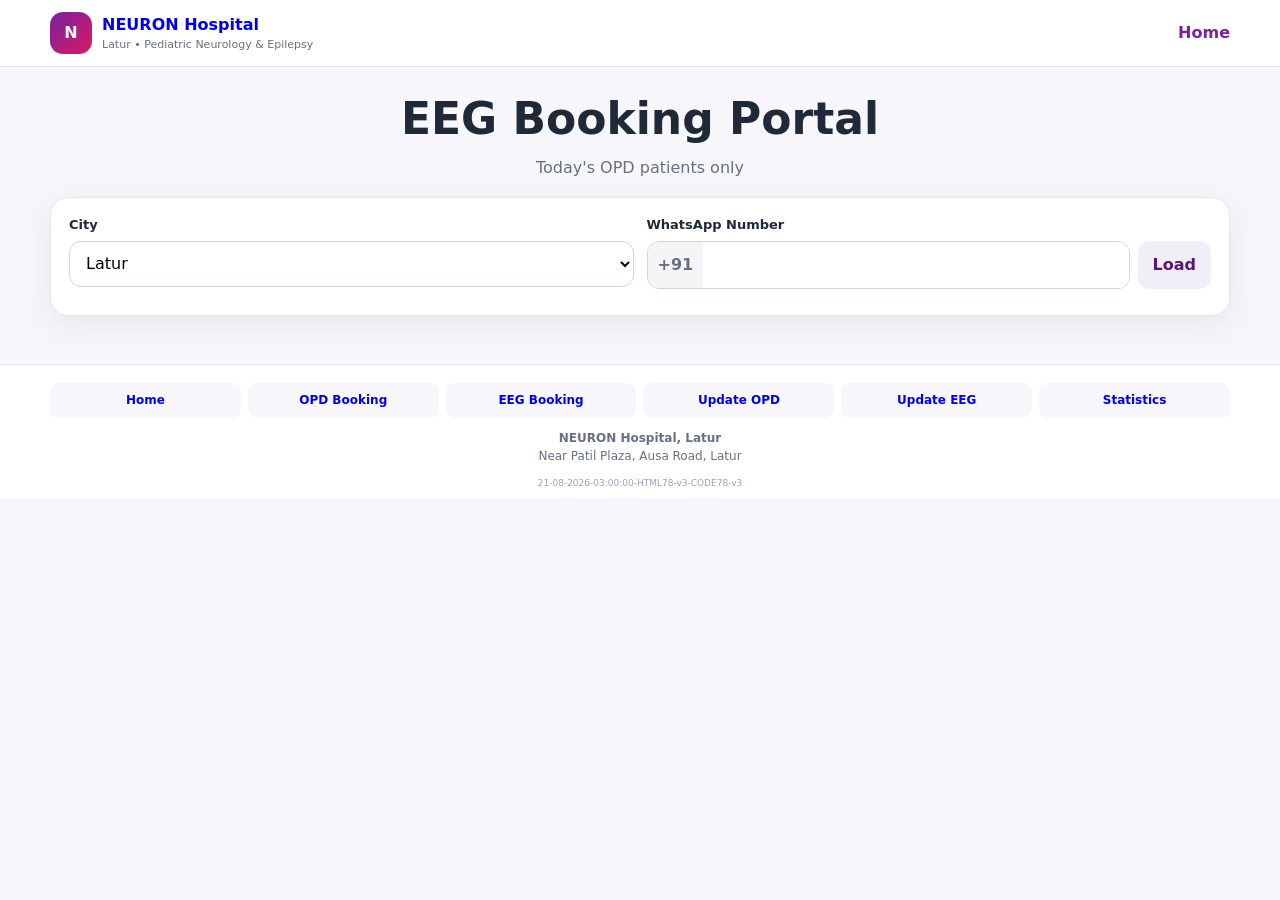
==== eeg_booking.html @ 96fe1f3e "Add files via upload" ====
<!doctype html><html lang="en"><head><meta charset="utf-8"><meta name="viewport" content="width=device-width,initial-scale=1"><meta name="theme-color" content="#7b1fa2"><link rel="stylesheet" href="css/base.css"><title>EEG Booking | NEURON Hospital</title></head><body data-title="EEG Booking"><div id="header"></div><main><div class="container">
<section class="page-title"><h1>EEG Booking Portal</h1><p>Today's OPD patients only</p></section><section class="card"><div class="grid"><div><label>City</label><select id="city"></select></div><div><label>WhatsApp Number</label><div class="input-row"><div class="prefix-wrap"><span class="prefix">+91</span><input id="wa" maxlength="10"></div><button id="load" class="btn btn-secondary">Load</button></div><div id="loadMessage" class="status" hidden>Retrieving Patient information from the system...</div></div></div><div id="status" class="status"></div><div id="patients" class="patient-list"></div><div id="payment" hidden><div class="grid"><div><label>Payment Mode</label><select id="mode"><option>Cash</option><option>Online</option><option>Split</option></select></div></div><div id="singlePayment"><div><label id="singlePaymentLabel">Cash</label><input id="amount" type="number" min="0" max="3000"></div></div><div id="split" hidden><div class="payment-grid"><div><label>Cash</label><input id="cash" type="number" min="0" max="3000"></div><div><label>Online</label><input id="online" type="number" min="0" max="3000"></div></div><div class="payment-total"><span>Total Sum of charges: </span><span id="total">₹0</span></div></div><button id="book" class="cta" style="width:100%;margin-top:14px">Book EEG Appointment</button><div id="bookMessage" class="status" hidden>Wait we are Confirming your EEG Booking...</div></div></section><section id="confirmation" hidden></section>
</div></main><div id="footer"></div><script src="js/config.js"></script><script src="js/api.js"></script><script src="js/utils.js"></script><script src="js/idb.js"></script><script src="js/common.js"></script><script src="js/eeg.js"></script><script src="js/recovery.js"></script></body></html>
---- css/base.css ----
:root{--p:#7b1fa2;--pd:#5b1478;--g:#168a4a;--r:#b42318;--ink:#1f2937;--muted:#667085;--line:#e5e7eb;--bg:#f7f7fb;--card:#fff;--shadow:0 10px 30px rgba(31,41,55,.08)}
*{box-sizing:border-box}body{margin:0;background:var(--bg);color:var(--ink);font-family:system-ui,-apple-system,"Segoe UI",sans-serif;line-height:1.45}button,input,select,textarea{font:inherit}button{cursor:pointer}.container{width:min(1180px,calc(100% - 24px));margin:auto}.site-header{position:sticky;top:0;z-index:10;background:#fff;border-bottom:1px solid var(--line)}.header-inner{display:flex;justify-content:space-between;align-items:center;padding:12px 0}.brand{display:flex;gap:10px;align-items:center;text-decoration:none}.brand-mark{width:42px;height:42px;border-radius:13px;background:linear-gradient(135deg,var(--p),#d81b60);color:#fff;display:grid;place-items:center;font-weight:900}.brand-title{font-weight:900}.brand-sub{font-size:11px;color:var(--muted)}.header-home{font-weight:800;color:var(--p);text-decoration:none}main{padding:20px 0 32px}.page-title{text-align:center;margin-bottom:18px}.page-title h1{font-size:clamp(27px,7vw,44px);margin:0}.page-title p{color:var(--muted);margin:5px 0 0}.card{background:var(--card);border:1px solid var(--line);border-radius:18px;box-shadow:var(--shadow);padding:18px;margin-bottom:16px}.card h2{margin:0 0 6px}.grid{display:grid;gap:13px}.field.full{grid-column:1/-1}label{display:block;font-size:13px;font-weight:800;margin-bottom:6px}input,select,textarea{width:100%;min-height:46px;border:1px solid #d0d5dd;border-radius:12px;padding:11px 12px;background:#fff}textarea{min-height:90px}.choice-row{display:grid;grid-template-columns:1fr 1fr;gap:10px}.choice,.btn{border:0;border-radius:12px;padding:12px 15px;min-height:46px;font-weight:850}.choice{background:#fff;border:1px solid #d0d5dd}.choice.active{background:#f3e9f8;border-color:var(--p);color:var(--pd)}.btn-primary,.cta{background:linear-gradient(135deg,var(--p),#d81b60);color:#fff}.btn-secondary{background:#f2eef7;color:var(--pd)}.btn-success{background:#eaf8f0;color:var(--g)}.btn:disabled{opacity:.55}.input-row{display:grid;grid-template-columns:1fr auto;gap:8px}.prefix-wrap{display:flex;border:1px solid #d0d5dd;border-radius:12px;overflow:hidden;background:#fff}.prefix{display:grid;place-items:center;padding:0 10px;background:#f5f5f6;color:var(--muted);font-weight:800}.prefix-wrap input{border:0;border-radius:0}.status{font-size:13px;color:var(--muted);margin-top:8px}.patient-list{display:grid;gap:9px;margin-top:8px}.patient-option{width:100%;text-align:left;background:#fff;border:1px solid var(--line);border-radius:13px;padding:12px}.patient-option.selected{border:2px solid var(--g);background:#f0fbf4}.patient-option strong{display:block}.patient-option small{color:var(--muted)}.payment-grid{display:grid;grid-template-columns:1fr 1fr;gap:10px}.payment-total{margin-top:9px;background:#f7f7fb;border-radius:10px;padding:10px;font-weight:900}.calendar{margin-top:8px;border:1px solid var(--line);border-radius:13px;padding:10px;background:#fff}.calendar-grid{display:grid;grid-template-columns:repeat(7,1fr);gap:5px}.calendar-grid button{min-height:38px;padding:0;border:0;border-radius:9px;background:#f3f4f6;color:#777}.calendar-grid button.available{background:#f0e7f7;color:var(--pd);font-weight:900}.calendar-weekday{text-align:center;font-size:11px;font-weight:900;color:var(--muted);padding:3px}.legend{display:flex;justify-content:center;gap:12px;flex-wrap:wrap;font-size:12px;color:var(--muted);margin-top:8px}.success{background:#f0fbf4;border:1px solid #b7e4c7;border-radius:16px;padding:18px}.success-icon{width:48px;height:48px;border-radius:50%;background:#1b9a55;color:#fff;display:grid;place-items:center;font-size:27px;font-weight:900}.confirm-row{display:flex;justify-content:space-between;gap:12px;border-bottom:1px dashed #cfe4d5;padding:8px 0}.confirm-row span:first-child{color:var(--muted)}.portal-grid{display:grid;gap:12px}.portal-btn{display:block;text-decoration:none;background:#fff;border:1px solid var(--line);box-shadow:var(--shadow);border-radius:18px;padding:18px;color:var(--ink)}.portal-btn strong{display:block;font-size:17px}.portal-btn span{display:block;color:var(--muted);font-size:12px;margin-top:4px}.home{text-align:center}.doctor-photo{width:156px;height:208px;object-fit:cover;border-radius:28px;box-shadow:var(--shadow)}.secure-wrap{max-width:470px;margin:25px auto}.footer{border-top:1px solid var(--line);background:#fff;padding:18px 0 8px}.footer-nav{display:grid;grid-template-columns:repeat(2,1fr);gap:7px}.footer-nav a{background:#f7f7fb;padding:9px;border-radius:9px;text-align:center;text-decoration:none;font-size:12px;font-weight:800}.footer-contact{text-align:center;color:var(--muted);font-size:12px;margin:12px 0}.version{text-align:center;color:#98a2b3;font-size:9px}.summary-grid{display:grid;grid-template-columns:repeat(2,1fr);gap:9px}.stat{border:1px solid var(--line);border-radius:13px;padding:12px}.stat small{color:var(--muted);display:block}.stat strong{font-size:19px} .table-wrap{overflow:auto}table{border-collapse:collapse;width:100%;min-width:680px;background:#fff}th,td{border:1px solid var(--line);padding:8px;font-size:12px;white-space:nowrap}th{background:#f7f7fb}.hidden{display:none!important}
@media(min-width:700px){.grid{grid-template-columns:1fr 1fr}.container{width:min(1180px,calc(100% - 40px))}.portal-grid{grid-template-columns:repeat(2,1fr)}.footer-nav{grid-template-columns:repeat(6,1fr)}.home{display:grid;grid-template-columns:180px 1fr;gap:25px;text-align:left;align-items:center}.summary-grid{grid-template-columns:repeat(4,1fr)}}
@media(min-width:1050px){.portal-grid{grid-template-columns:repeat(3,1fr)}}

.calendar-head{display:grid;grid-template-columns:42px 1fr 42px;align-items:center;gap:8px;text-align:center;margin-bottom:8px}.calendar-nav{min-height:36px;border:1px solid var(--line);border-radius:9px;background:#f7f7fb;font-size:22px;font-weight:900;color:var(--pd)}.calendar-grid button.unavailable{background:#eee;color:#999;cursor:not-allowed}.calendar-grid button.selected{background:#d9f4e3;color:#168a4a;font-weight:900;box-shadow:inset 0 0 0 2px #168a4a}.today-mark{display:block;font-size:8px;line-height:8px;color:inherit}.wa-icon-btn{width:48px;min-height:46px;border:0;border-radius:12px;background:#168a4a;color:#fff;font-size:22px;font-weight:900;display:grid;place-items:center}.wa-icon-btn:hover{filter:brightness(.96)}

.report-head{display:flex;align-items:center;gap:8px;flex-wrap:wrap;margin-bottom:12px}.total-row th,.total-row td{font-weight:900;background:#f3f0f7}.download-row{margin-top:14px;display:flex;justify-content:flex-end}.download-row .btn{width:auto}
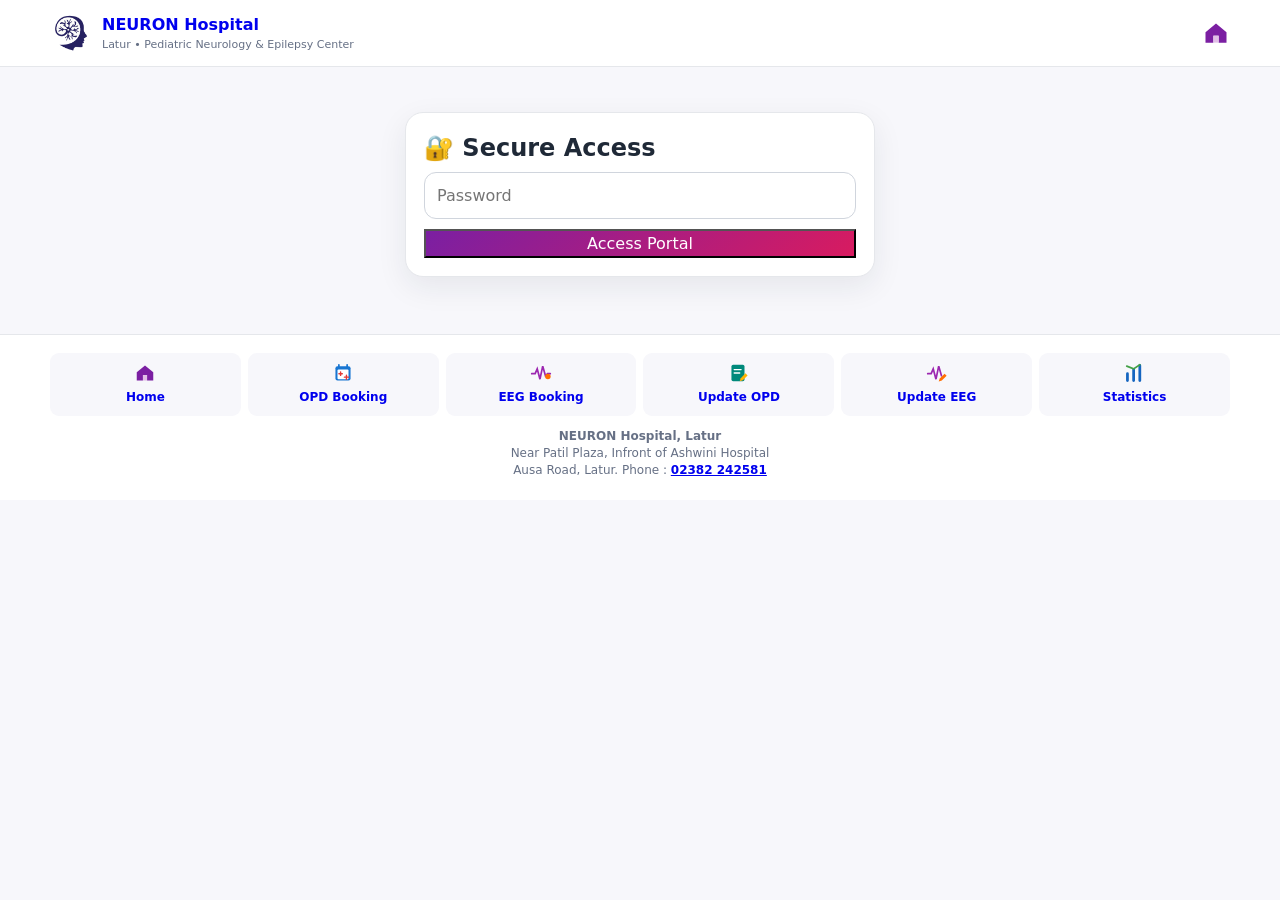
==== commit e03e0a43: "Add files via upload" ====
--- a/eeg_booking.html
+++ b/eeg_booking.html
@@ -1,3 +1,5 @@
 <!doctype html><html lang="en"><head><meta charset="utf-8"><meta name="viewport" content="width=device-width,initial-scale=1"><meta name="theme-color" content="#7b1fa2"><link rel="stylesheet" href="css/base.css"><title>EEG Booking | NEURON Hospital</title></head><body data-title="EEG Booking"><div id="header"></div><main><div class="container">
-<section class="page-title"><h1>EEG Booking Portal</h1><p>Today's OPD patients only</p></section><section class="card"><div class="grid"><div><label>City</label><select id="city"></select></div><div><label>WhatsApp Number</label><div class="input-row"><div class="prefix-wrap"><span class="prefix">+91</span><input id="wa" maxlength="10"></div><button id="load" class="btn btn-secondary">Load</button></div><div id="loadMessage" class="status" hidden>Retrieving Patient information from the system...</div></div></div><div id="status" class="status"></div><div id="patients" class="patient-list"></div><div id="payment" hidden><div class="grid"><div><label>Payment Mode</label><select id="mode"><option>Cash</option><option>Online</option><option>Split</option></select></div></div><div id="singlePayment"><div><label id="singlePaymentLabel">Cash</label><input id="amount" type="number" min="0" max="3000"></div></div><div id="split" hidden><div class="payment-grid"><div><label>Cash</label><input id="cash" type="number" min="0" max="3000"></div><div><label>Online</label><input id="online" type="number" min="0" max="3000"></div></div><div class="payment-total"><span>Total Sum of charges: </span><span id="total">₹0</span></div></div><button id="book" class="cta" style="width:100%;margin-top:14px">Book EEG Appointment</button><div id="bookMessage" class="status" hidden>Wait we are Confirming your EEG Booking...</div></div></section><section id="confirmation" hidden></section>
-</div></main><div id="footer"></div><script src="js/config.js"></script><script src="js/api.js"></script><script src="js/utils.js"></script><script src="js/idb.js"></script><script src="js/common.js"></script><script src="js/eeg.js"></script><script src="js/recovery.js"></script></body></html>+<section id="gate" class="card secure-wrap"><h2>🔐 Secure Access</h2><input id="password" type="password" inputmode="numeric" maxlength="6" placeholder="Password"><button id="enter" class="cta" style="width:100%;margin-top:10px">Access Portal</button></section>
+<section id="portal" hidden>
+<section class="page-title"><h1>EEG Booking Portal</h1><p>Today's OPD patients only</p></section><section class="card"><div class="grid"><div><label>City</label><select id="city"></select></div><div><label>WhatsApp Number</label><div class="input-row"><div class="prefix-wrap"><span class="prefix">+91</span><input id="wa" maxlength="10" inputmode="numeric"></div><button id="load" class="btn btn-secondary">Load</button></div><div id="loadMessage" class="status" hidden>Retrieving Patient information from the system...</div></div></div><div id="status" class="status"></div><div id="patients" class="patient-list"></div><div id="payment" hidden><div class="payment-section-title"><h2>Patient Name: <span id="paymentPatientName"></span></h2></div><div class="grid"><div><label>Payment Mode</label><select id="mode"><option>Cash</option><option>Online</option><option>Split</option></select></div></div><div id="singlePayment"><div><label id="singlePaymentLabel">Cash</label><input id="amount" type="number" min="0" max="3000"></div></div><div id="split" hidden><div class="payment-grid"><div><label>Cash</label><input id="cash" type="number" min="0" max="3000"></div><div><label>Online</label><input id="online" type="number" min="0" max="3000"></div></div><div class="payment-total"><span>Total Sum of charges: </span><span id="total">₹0</span></div></div><button id="book" class="cta" style="width:100%;margin-top:14px">Book EEG Appointment</button><div id="bookMessage" class="status" hidden>Wait we are Confirming your EEG Booking...</div></div></section><section id="confirmation" hidden></section>
+</div></section></div></main><div id="footer"></div><script src="js/config.js"></script><script src="js/api.js"></script><script src="js/utils.js"></script><script src="js/idb.js"></script><script src="js/common.js"></script><script src="js/secure.js"></script><script src="js/schedule.js"></script><script src="js/eeg.js"></script><script src="js/recovery.js"></script></body></html>
--- a/css/base.css
+++ b/css/base.css
@@ -1,9 +1,150 @@
-
-:root{--p:#7b1fa2;--pd:#5b1478;--g:#168a4a;--r:#b42318;--ink:#1f2937;--muted:#667085;--line:#e5e7eb;--bg:#f7f7fb;--card:#fff;--shadow:0 10px 30px rgba(31,41,55,.08)}
-*{box-sizing:border-box}body{margin:0;background:var(--bg);color:var(--ink);font-family:system-ui,-apple-system,"Segoe UI",sans-serif;line-height:1.45}button,input,select,textarea{font:inherit}button{cursor:pointer}.container{width:min(1180px,calc(100% - 24px));margin:auto}.site-header{position:sticky;top:0;z-index:10;background:#fff;border-bottom:1px solid var(--line)}.header-inner{display:flex;justify-content:space-between;align-items:center;padding:12px 0}.brand{display:flex;gap:10px;align-items:center;text-decoration:none}.brand-mark{width:42px;height:42px;border-radius:13px;background:linear-gradient(135deg,var(--p),#d81b60);color:#fff;display:grid;place-items:center;font-weight:900}.brand-title{font-weight:900}.brand-sub{font-size:11px;color:var(--muted)}.header-home{font-weight:800;color:var(--p);text-decoration:none}main{padding:20px 0 32px}.page-title{text-align:center;margin-bottom:18px}.page-title h1{font-size:clamp(27px,7vw,44px);margin:0}.page-title p{color:var(--muted);margin:5px 0 0}.card{background:var(--card);border:1px solid var(--line);border-radius:18px;box-shadow:var(--shadow);padding:18px;margin-bottom:16px}.card h2{margin:0 0 6px}.grid{display:grid;gap:13px}.field.full{grid-column:1/-1}label{display:block;font-size:13px;font-weight:800;margin-bottom:6px}input,select,textarea{width:100%;min-height:46px;border:1px solid #d0d5dd;border-radius:12px;padding:11px 12px;background:#fff}textarea{min-height:90px}.choice-row{display:grid;grid-template-columns:1fr 1fr;gap:10px}.choice,.btn{border:0;border-radius:12px;padding:12px 15px;min-height:46px;font-weight:850}.choice{background:#fff;border:1px solid #d0d5dd}.choice.active{background:#f3e9f8;border-color:var(--p);color:var(--pd)}.btn-primary,.cta{background:linear-gradient(135deg,var(--p),#d81b60);color:#fff}.btn-secondary{background:#f2eef7;color:var(--pd)}.btn-success{background:#eaf8f0;color:var(--g)}.btn:disabled{opacity:.55}.input-row{display:grid;grid-template-columns:1fr auto;gap:8px}.prefix-wrap{display:flex;border:1px solid #d0d5dd;border-radius:12px;overflow:hidden;background:#fff}.prefix{display:grid;place-items:center;padding:0 10px;background:#f5f5f6;color:var(--muted);font-weight:800}.prefix-wrap input{border:0;border-radius:0}.status{font-size:13px;color:var(--muted);margin-top:8px}.patient-list{display:grid;gap:9px;margin-top:8px}.patient-option{width:100%;text-align:left;background:#fff;border:1px solid var(--line);border-radius:13px;padding:12px}.patient-option.selected{border:2px solid var(--g);background:#f0fbf4}.patient-option strong{display:block}.patient-option small{color:var(--muted)}.payment-grid{display:grid;grid-template-columns:1fr 1fr;gap:10px}.payment-total{margin-top:9px;background:#f7f7fb;border-radius:10px;padding:10px;font-weight:900}.calendar{margin-top:8px;border:1px solid var(--line);border-radius:13px;padding:10px;background:#fff}.calendar-grid{display:grid;grid-template-columns:repeat(7,1fr);gap:5px}.calendar-grid button{min-height:38px;padding:0;border:0;border-radius:9px;background:#f3f4f6;color:#777}.calendar-grid button.available{background:#f0e7f7;color:var(--pd);font-weight:900}.calendar-weekday{text-align:center;font-size:11px;font-weight:900;color:var(--muted);padding:3px}.legend{display:flex;justify-content:center;gap:12px;flex-wrap:wrap;font-size:12px;color:var(--muted);margin-top:8px}.success{background:#f0fbf4;border:1px solid #b7e4c7;border-radius:16px;padding:18px}.success-icon{width:48px;height:48px;border-radius:50%;background:#1b9a55;color:#fff;display:grid;place-items:center;font-size:27px;font-weight:900}.confirm-row{display:flex;justify-content:space-between;gap:12px;border-bottom:1px dashed #cfe4d5;padding:8px 0}.confirm-row span:first-child{color:var(--muted)}.portal-grid{display:grid;gap:12px}.portal-btn{display:block;text-decoration:none;background:#fff;border:1px solid var(--line);box-shadow:var(--shadow);border-radius:18px;padding:18px;color:var(--ink)}.portal-btn strong{display:block;font-size:17px}.portal-btn span{display:block;color:var(--muted);font-size:12px;margin-top:4px}.home{text-align:center}.doctor-photo{width:156px;height:208px;object-fit:cover;border-radius:28px;box-shadow:var(--shadow)}.secure-wrap{max-width:470px;margin:25px auto}.footer{border-top:1px solid var(--line);background:#fff;padding:18px 0 8px}.footer-nav{display:grid;grid-template-columns:repeat(2,1fr);gap:7px}.footer-nav a{background:#f7f7fb;padding:9px;border-radius:9px;text-align:center;text-decoration:none;font-size:12px;font-weight:800}.footer-contact{text-align:center;color:var(--muted);font-size:12px;margin:12px 0}.version{text-align:center;color:#98a2b3;font-size:9px}.summary-grid{display:grid;grid-template-columns:repeat(2,1fr);gap:9px}.stat{border:1px solid var(--line);border-radius:13px;padding:12px}.stat small{color:var(--muted);display:block}.stat strong{font-size:19px} .table-wrap{overflow:auto}table{border-collapse:collapse;width:100%;min-width:680px;background:#fff}th,td{border:1px solid var(--line);padding:8px;font-size:12px;white-space:nowrap}th{background:#f7f7fb}.hidden{display:none!important}
-@media(min-width:700px){.grid{grid-template-columns:1fr 1fr}.container{width:min(1180px,calc(100% - 40px))}.portal-grid{grid-template-columns:repeat(2,1fr)}.footer-nav{grid-template-columns:repeat(6,1fr)}.home{display:grid;grid-template-columns:180px 1fr;gap:25px;text-align:left;align-items:center}.summary-grid{grid-template-columns:repeat(4,1fr)}}
-@media(min-width:1050px){.portal-grid{grid-template-columns:repeat(3,1fr)}}
-
-.calendar-head{display:grid;grid-template-columns:42px 1fr 42px;align-items:center;gap:8px;text-align:center;margin-bottom:8px}.calendar-nav{min-height:36px;border:1px solid var(--line);border-radius:9px;background:#f7f7fb;font-size:22px;font-weight:900;color:var(--pd)}.calendar-grid button.unavailable{background:#eee;color:#999;cursor:not-allowed}.calendar-grid button.selected{background:#d9f4e3;color:#168a4a;font-weight:900;box-shadow:inset 0 0 0 2px #168a4a}.today-mark{display:block;font-size:8px;line-height:8px;color:inherit}.wa-icon-btn{width:48px;min-height:46px;border:0;border-radius:12px;background:#168a4a;color:#fff;font-size:22px;font-weight:900;display:grid;place-items:center}.wa-icon-btn:hover{filter:brightness(.96)}
-
-.report-head{display:flex;align-items:center;gap:8px;flex-wrap:wrap;margin-bottom:12px}.total-row th,.total-row td{font-weight:900;background:#f3f0f7}.download-row{margin-top:14px;display:flex;justify-content:flex-end}.download-row .btn{width:auto}
+
+:root{--p:#7b1fa2;--pd:#5b1478;--g:#168a4a;--r:#b42318;--ink:#1f2937;--muted:#667085;--line:#e5e7eb;--bg:#f7f7fb;--card:#fff;--shadow:0 10px 30px rgba(31,41,55,.08)}
+*{box-sizing:border-box}body{margin:0;background:var(--bg);color:var(--ink);font-family:system-ui,-apple-system,"Segoe UI",sans-serif;line-height:1.45}button,input,select,textarea{font:inherit}button{cursor:pointer}.container{width:min(1180px,calc(100% - 24px));margin:auto}.site-header{position:sticky;top:0;z-index:10;background:#fff;border-bottom:1px solid var(--line)}.header-inner{display:flex;justify-content:space-between;align-items:center;padding:12px 0}.brand{display:flex;gap:10px;align-items:center;text-decoration:none}.brand-mark{width:42px;height:42px;border-radius:13px;background:linear-gradient(135deg,var(--p),#d81b60);color:#fff;display:grid;place-items:center;font-weight:900}.brand-title{font-weight:900}.brand-sub{font-size:11px;color:var(--muted)}.header-home{font-weight:800;color:var(--p);text-decoration:none}main{padding:20px 0 32px}.page-title{text-align:center;margin-bottom:18px}.page-title h1{font-size:clamp(27px,7vw,44px);margin:0}.page-title p{color:var(--muted);margin:5px 0 0}.card{background:var(--card);border:1px solid var(--line);border-radius:18px;box-shadow:var(--shadow);padding:18px;margin-bottom:16px}.card h2{margin:0 0 6px}.grid{display:grid;gap:13px}.field.full{grid-column:1/-1}label{display:block;font-size:13px;font-weight:800;margin-bottom:6px}input,select,textarea{width:100%;min-height:46px;border:1px solid #d0d5dd;border-radius:12px;padding:11px 12px;background:#fff}textarea{min-height:90px}.choice-row{display:grid;grid-template-columns:1fr 1fr;gap:10px}.choice,.btn{border:0;border-radius:12px;padding:12px 15px;min-height:46px;font-weight:850}.choice{background:#fff;border:1px solid #d0d5dd}.choice.active{background:#f3e9f8;border-color:var(--p);color:var(--pd)}.btn-primary,.cta{background:linear-gradient(135deg,var(--p),#d81b60);color:#fff}.btn-secondary{background:#f2eef7;color:var(--pd)}.btn-success{background:#eaf8f0;color:var(--g)}.btn:disabled{opacity:.55}.input-row{display:grid;grid-template-columns:1fr auto;gap:8px}.prefix-wrap{display:flex;border:1px solid #d0d5dd;border-radius:12px;overflow:hidden;background:#fff}.prefix{display:grid;place-items:center;padding:0 10px;background:#f5f5f6;color:var(--muted);font-weight:800}.prefix-wrap input{border:0;border-radius:0}.status{font-size:13px;color:var(--muted);margin-top:8px}.patient-list{display:grid;gap:9px;margin-top:8px}.patient-option{width:100%;text-align:left;background:#fff;border:1px solid var(--line);border-radius:13px;padding:12px}.patient-option.selected{border:2px solid var(--g);background:#f0fbf4}.patient-option strong{display:block}.patient-option small{color:var(--muted)}.payment-grid{display:grid;grid-template-columns:1fr 1fr;gap:10px}.payment-total{margin-top:9px;background:#f7f7fb;border-radius:10px;padding:10px;font-weight:900}.calendar{margin-top:8px;border:1px solid var(--line);border-radius:13px;padding:10px;background:#fff}.calendar-grid{display:grid;grid-template-columns:repeat(7,1fr);gap:5px}.calendar-grid button{min-height:38px;padding:0;border:0;border-radius:9px;background:#f3f4f6;color:#777}.calendar-grid button.available{background:#f0e7f7;color:var(--pd);font-weight:900}.calendar-weekday{text-align:center;font-size:11px;font-weight:900;color:var(--muted);padding:3px}.legend{display:flex;justify-content:center;gap:12px;flex-wrap:wrap;font-size:12px;color:var(--muted);margin-top:8px}.success{background:#f0fbf4;border:1px solid #b7e4c7;border-radius:16px;padding:18px;text-align:center}.success-icon{width:48px;height:48px;border-radius:50%;background:#1b9a55;color:#fff;display:grid;place-items:center;font-size:27px;font-weight:900;margin:0 auto 12px}.success h2{text-align:center}.confirm-row{display:flex;justify-content:space-between;gap:12px;border-bottom:1px dashed #cfe4d5;padding:8px 0}.confirm-row span:first-child{color:var(--muted)}.portal-grid{display:grid;gap:12px}.portal-btn{display:block;text-decoration:none;background:#fff;border:1px solid var(--line);box-shadow:var(--shadow);border-radius:18px;padding:18px;color:var(--ink)}.portal-btn strong{display:block;font-size:17px}.portal-btn span{display:block;color:var(--muted);font-size:12px;margin-top:4px}.home{text-align:center}.doctor-photo{width:156px;height:208px;object-fit:cover;border-radius:28px;box-shadow:var(--shadow)}.hospital-logo-circle{width:200px;height:200px;max-width:80%;object-fit:cover;border-radius:50%;display:block;margin:0 auto;box-shadow:var(--shadow)}.secure-wrap{max-width:470px;margin:25px auto}.footer{border-top:1px solid var(--line);background:#fff;padding:18px 0 8px}.footer-nav{display:grid;grid-template-columns:repeat(2,1fr);gap:7px}.footer-nav a{background:#f7f7fb;padding:9px;border-radius:9px;text-align:center;text-decoration:none;font-size:12px;font-weight:800}.footer-contact{text-align:center;color:var(--muted);font-size:12px;margin:12px 0}.version{text-align:center;color:#98a2b3;font-size:9px}.summary-grid{display:grid;grid-template-columns:repeat(2,1fr);gap:9px}.stat{border:1px solid var(--line);border-radius:13px;padding:12px}.stat small{color:var(--muted);display:block}.stat strong{font-size:19px} .table-wrap{overflow-x:auto;overflow-y:hidden;width:100%;-webkit-overflow-scrolling:touch}table{border-collapse:collapse;width:100%;min-width:680px;background:#fff}th,td{border:1px solid var(--line);padding:8px;font-size:12px;white-space:nowrap}th{background:#f7f7fb}.hidden{display:none!important}
+@media(min-width:700px){.grid{grid-template-columns:1fr 1fr}.container{width:min(1180px,calc(100% - 40px))}.portal-grid{grid-template-columns:repeat(2,1fr)}.footer-nav{grid-template-columns:repeat(6,1fr)}.home{display:grid;grid-template-columns:180px 1fr;gap:25px;text-align:left;align-items:center}.summary-grid{grid-template-columns:repeat(4,1fr)}}
+@media(min-width:1050px){.portal-grid{grid-template-columns:repeat(3,1fr)}}
+
+.calendar-head{display:grid;grid-template-columns:42px 1fr 42px;align-items:center;gap:8px;text-align:center;margin-bottom:8px}.calendar-nav{min-height:36px;border:1px solid var(--line);border-radius:9px;background:#f7f7fb;font-size:22px;font-weight:900;color:var(--pd)}.calendar-grid button.unavailable{background:#eee;color:#999;cursor:not-allowed}.calendar-grid button.selected{background:#d9f4e3;color:#168a4a;font-weight:900;box-shadow:inset 0 0 0 2px #168a4a}.today-mark{display:block;font-size:8px;line-height:8px;color:inherit}.wa-icon-btn{width:48px;min-height:46px;border:0;border-radius:12px;background:#168a4a;color:#fff;font-size:22px;font-weight:900;display:grid;place-items:center}.wa-icon-btn:hover{filter:brightness(.96)}
+
+.report-head{display:flex;align-items:center;gap:8px;flex-wrap:wrap;margin-bottom:12px}.total-row th,.total-row td{font-weight:900;background:#f3f0f7}.download-row{margin-top:14px;display:flex;justify-content:flex-end}.download-row .btn{width:auto}
+
+.service-summary{grid-template-columns:repeat(2,minmax(0,1fr));gap:8px}.service-stat{text-align:center;padding:10px}.service-stat small{min-height:18px}.service-stat strong{font-size:18px}.collection-card{margin-top:10px;border:1px solid var(--line);border-radius:13px;overflow:hidden;background:#fff}.collection-grid{display:grid;grid-template-columns:1.05fr 1fr 1fr 1.15fr 1.05fr;align-items:center}.collection-grid>div{padding:9px 7px;border-right:1px solid var(--line);border-bottom:1px solid var(--line);text-align:center;font-size:12px;white-space:nowrap}.collection-grid>div:last-child{border-right:0}.collection-grid:last-child>div{border-bottom:0}.collection-head{font-weight:900;background:#f7f7fb}.collection-label{text-align:left!important;font-weight:800}.collection-total{font-weight:900;background:#f3f0f7}.combined-table-wrap{position:relative;overflow-x:auto;overflow-y:hidden;margin-top:18px;border-radius:10px;isolation:isolate}.combined-report{width:max-content;min-width:100%;table-layout:auto}.combined-report th,.combined-report td{padding:7px clamp(12px,1.6vw,20px);text-align:center}.combined-report th:nth-child(2),.combined-report td:nth-child(2){text-align:left}.combined-report th:nth-child(n+3):nth-child(-n+8),.combined-report td:nth-child(n+3):nth-child(-n+8){padding-left:clamp(14px,1.8vw,22px);padding-right:clamp(14px,1.8vw,22px)}.combined-report th,.combined-report td{min-width:max-content}.combined-report thead th{z-index:1}.combined-report tfoot th{background:#f3f0f7}@media(max-width:699px){.combined-report{width:max-content;min-width:100%}.combined-report th,.combined-report td{font-size:11px;padding:7px 10px}.combined-report th:nth-child(n+3):nth-child(-n+8),.combined-report td:nth-child(n+3):nth-child(-n+8){padding-left:12px;padding-right:12px}.collection-grid>div{padding:8px 5px;font-size:11px}}
+.nav-icon{width:22px;height:22px;display:block;margin:0 auto 3px;}
+.footer-nav a{display:flex;flex-direction:column;align-items:center;gap:2px;}
+
+
+/* Home portal cards */
+.portal-btn{
+  display:flex;
+  flex-direction:row;
+  align-items:center;
+  text-align:left;
+  gap:12px;
+}
+
+.portal-icon{
+  width:38px;
+  height:38px;
+  flex-shrink:0;
+}
+
+.portal-text{
+  display:flex;
+  flex-direction:column;
+  text-align:left;
+}
+
+.portal-btn strong,
+.portal-btn span{
+  text-align:left;
+  display:block;
+}
+
+/* Home portal horizontal card layout */
+.portal-btn{
+  display:flex;
+  flex-direction:row;
+  align-items:center;
+  text-align:left;
+  gap:14px;
+}
+
+.portal-icon{
+  width:42px;
+  height:42px;
+  flex-shrink:0;
+}
+
+.portal-text{
+  display:flex;
+  flex-direction:column;
+  text-align:left;
+}
+
+.portal-text strong{
+  font-size:16px;
+  font-weight:700;
+  text-align:left;
+}
+
+.portal-text span{
+  font-size:13px;
+  text-align:left;
+}
+
+/* Home portal horizontal cards */
+.portal-btn{
+  display:flex;
+  flex-direction:row;
+  align-items:center;
+  text-align:left;
+  gap:12px;
+}
+
+.portal-icon{
+  width:42px;
+  height:42px;
+  flex-shrink:0;
+}
+
+.portal-text{
+  display:flex;
+  flex-direction:column;
+  text-align:left;
+}
+
+.portal-text strong{
+  font-weight:700;
+  text-align:left;
+}
+
+.portal-text span{
+  text-align:left;
+}
+
+.city-confirm{color:#333;text-align:center;margin:0 0 14px}.city-confirm b{color:#1b9a55;font-weight:800}
+
+
+/* Header logo update */
+.brand-logo{
+    width:42px;
+    height:42px;
+    border-radius:50%;
+    object-fit:cover;
+}
+.header-home img{
+    width:28px;
+    height:28px;
+    display:block;
+}
+
+/* Doctor identity responsive layout v123.1 */
+.doctor-info{display:none;}
+.doctor-logo-wrap{display:flex;justify-content:center;align-items:center;}
+.doctor-info h1{margin:0 0 8px;font-size:28px;font-weight:800;color:var(--ink);}
+.doctor-info p{margin:4px 0;}
+.doctor-info .degree{font-size:18px;font-weight:400;}
+.doctor-info .speciality{font-size:20px;font-weight:600;}
+
+@media(min-width:700px){
+  .home{
+    display:grid;
+    grid-template-columns:220px 1fr;
+    gap:35px;
+    text-align:left;
+    align-items:center;
+    padding:35px;
+  }
+  .hospital-logo-circle{
+    width:200px;
+    height:200px;
+    max-width:none;
+    margin:0;
+  }
+  .doctor-logo-wrap{
+    justify-content:flex-start;
+  }
+  .doctor-info{
+    display:block;
+  }
+}
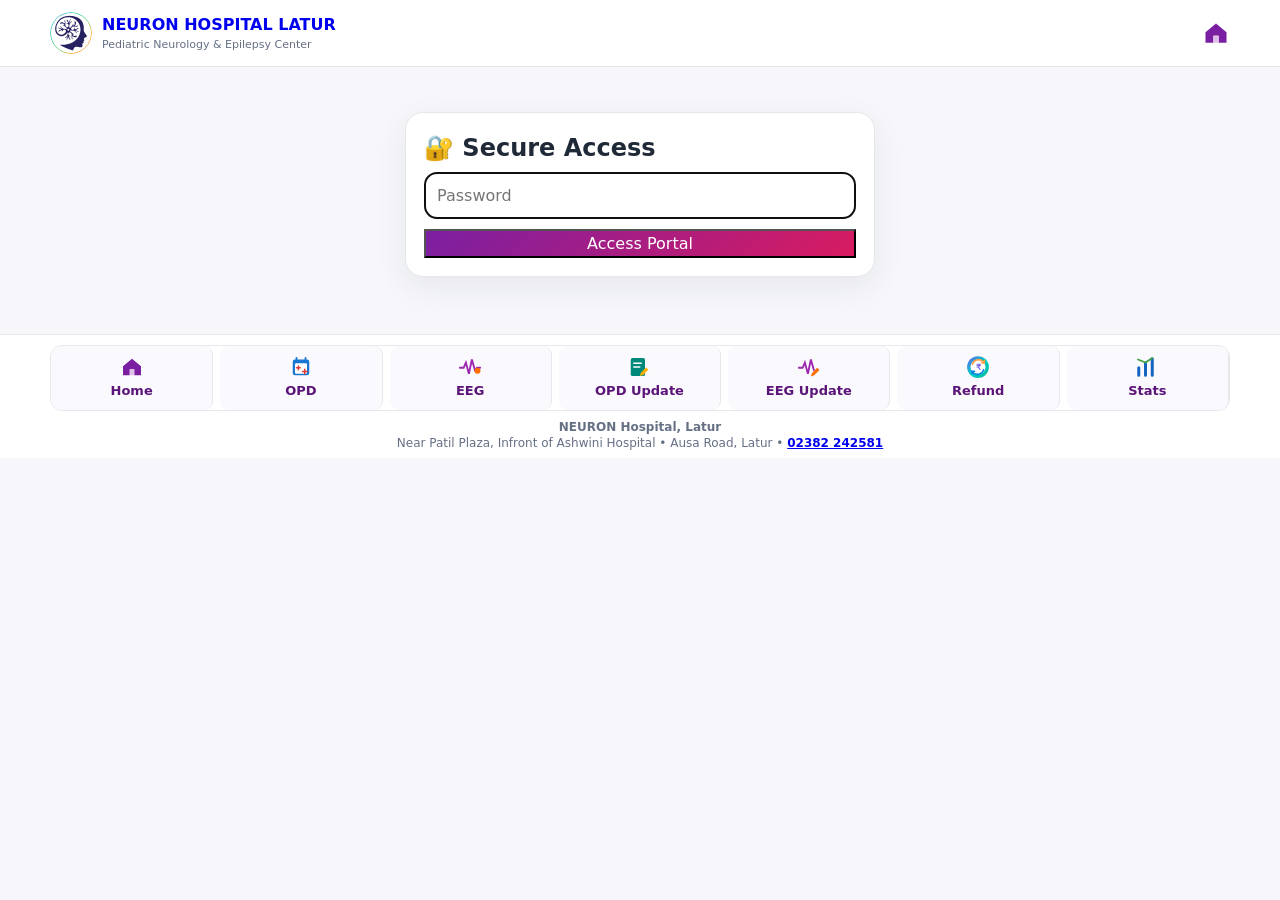
==== commit e00d8097: "Add files via upload" ====
--- a/eeg_booking.html
+++ b/eeg_booking.html
@@ -1,5 +1,5 @@
-<!doctype html><html lang="en"><head><meta charset="utf-8"><meta name="viewport" content="width=device-width,initial-scale=1"><meta name="theme-color" content="#7b1fa2"><link rel="stylesheet" href="css/base.css"><title>EEG Booking | NEURON Hospital</title></head><body data-title="EEG Booking"><div id="header"></div><main><div class="container">
+<!doctype html><html lang="en"><head><meta charset="utf-8"><meta name="viewport" content="width=device-width,initial-scale=1"><meta name="theme-color" content="#7b1fa2"><link rel="stylesheet" href="css/base.css"><title>EEG Booking | NEURON Hospital</title><script src="js/secure-preload.js"></script></head><body data-title="EEG Booking"><div id="header"></div><main><div class="container">
 <section id="gate" class="card secure-wrap"><h2>🔐 Secure Access</h2><input id="password" type="password" inputmode="numeric" maxlength="6" placeholder="Password"><button id="enter" class="cta" style="width:100%;margin-top:10px">Access Portal</button></section>
 <section id="portal" hidden>
 <section class="page-title"><h1>EEG Booking Portal</h1><p>Today's OPD patients only</p></section><section class="card"><div class="grid"><div><label>City</label><select id="city"></select></div><div><label>WhatsApp Number</label><div class="input-row"><div class="prefix-wrap"><span class="prefix">+91</span><input id="wa" maxlength="10" inputmode="numeric"></div><button id="load" class="btn btn-secondary">Load</button></div><div id="loadMessage" class="status" hidden>Retrieving Patient information from the system...</div></div></div><div id="status" class="status"></div><div id="patients" class="patient-list"></div><div id="payment" hidden><div class="payment-section-title"><h2>Patient Name: <span id="paymentPatientName"></span></h2></div><div class="grid"><div><label>Payment Mode</label><select id="mode"><option>Cash</option><option>Online</option><option>Split</option></select></div></div><div id="singlePayment"><div><label id="singlePaymentLabel">Cash</label><input id="amount" type="number" min="0" max="3000"></div></div><div id="split" hidden><div class="payment-grid"><div><label>Cash</label><input id="cash" type="number" min="0" max="3000"></div><div><label>Online</label><input id="online" type="number" min="0" max="3000"></div></div><div class="payment-total"><span>Total Sum of charges: </span><span id="total">₹0</span></div></div><button id="book" class="cta" style="width:100%;margin-top:14px">Book EEG Appointment</button><div id="bookMessage" class="status" hidden>Wait we are Confirming your EEG Booking...</div></div></section><section id="confirmation" hidden></section>
-</div></section></div></main><div id="footer"></div><script src="js/config.js"></script><script src="js/api.js"></script><script src="js/utils.js"></script><script src="js/idb.js"></script><script src="js/common.js"></script><script src="js/secure.js"></script><script src="js/schedule.js"></script><script src="js/eeg.js"></script><script src="js/recovery.js"></script></body></html>+</div></section></div></main><div id="footer"></div><script src="js/config.js"></script><script src="js/api.js"></script><script src="js/utils.js"></script><script src="js/common.js"></script><script src="js/secure.js"></script><script src="js/schedule.js"></script><script src="js/eeg_booking.js"></script></body></html>
--- a/css/base.css
+++ b/css/base.css
@@ -1,6 +1,6 @@
 
 :root{--p:#7b1fa2;--pd:#5b1478;--g:#168a4a;--r:#b42318;--ink:#1f2937;--muted:#667085;--line:#e5e7eb;--bg:#f7f7fb;--card:#fff;--shadow:0 10px 30px rgba(31,41,55,.08)}
-*{box-sizing:border-box}body{margin:0;background:var(--bg);color:var(--ink);font-family:system-ui,-apple-system,"Segoe UI",sans-serif;line-height:1.45}button,input,select,textarea{font:inherit}button{cursor:pointer}.container{width:min(1180px,calc(100% - 24px));margin:auto}.site-header{position:sticky;top:0;z-index:10;background:#fff;border-bottom:1px solid var(--line)}.header-inner{display:flex;justify-content:space-between;align-items:center;padding:12px 0}.brand{display:flex;gap:10px;align-items:center;text-decoration:none}.brand-mark{width:42px;height:42px;border-radius:13px;background:linear-gradient(135deg,var(--p),#d81b60);color:#fff;display:grid;place-items:center;font-weight:900}.brand-title{font-weight:900}.brand-sub{font-size:11px;color:var(--muted)}.header-home{font-weight:800;color:var(--p);text-decoration:none}main{padding:20px 0 32px}.page-title{text-align:center;margin-bottom:18px}.page-title h1{font-size:clamp(27px,7vw,44px);margin:0}.page-title p{color:var(--muted);margin:5px 0 0}.card{background:var(--card);border:1px solid var(--line);border-radius:18px;box-shadow:var(--shadow);padding:18px;margin-bottom:16px}.card h2{margin:0 0 6px}.grid{display:grid;gap:13px}.field.full{grid-column:1/-1}label{display:block;font-size:13px;font-weight:800;margin-bottom:6px}input,select,textarea{width:100%;min-height:46px;border:1px solid #d0d5dd;border-radius:12px;padding:11px 12px;background:#fff}textarea{min-height:90px}.choice-row{display:grid;grid-template-columns:1fr 1fr;gap:10px}.choice,.btn{border:0;border-radius:12px;padding:12px 15px;min-height:46px;font-weight:850}.choice{background:#fff;border:1px solid #d0d5dd}.choice.active{background:#f3e9f8;border-color:var(--p);color:var(--pd)}.btn-primary,.cta{background:linear-gradient(135deg,var(--p),#d81b60);color:#fff}.btn-secondary{background:#f2eef7;color:var(--pd)}.btn-success{background:#eaf8f0;color:var(--g)}.btn:disabled{opacity:.55}.input-row{display:grid;grid-template-columns:1fr auto;gap:8px}.prefix-wrap{display:flex;border:1px solid #d0d5dd;border-radius:12px;overflow:hidden;background:#fff}.prefix{display:grid;place-items:center;padding:0 10px;background:#f5f5f6;color:var(--muted);font-weight:800}.prefix-wrap input{border:0;border-radius:0}.status{font-size:13px;color:var(--muted);margin-top:8px}.patient-list{display:grid;gap:9px;margin-top:8px}.patient-option{width:100%;text-align:left;background:#fff;border:1px solid var(--line);border-radius:13px;padding:12px}.patient-option.selected{border:2px solid var(--g);background:#f0fbf4}.patient-option strong{display:block}.patient-option small{color:var(--muted)}.payment-grid{display:grid;grid-template-columns:1fr 1fr;gap:10px}.payment-total{margin-top:9px;background:#f7f7fb;border-radius:10px;padding:10px;font-weight:900}.calendar{margin-top:8px;border:1px solid var(--line);border-radius:13px;padding:10px;background:#fff}.calendar-grid{display:grid;grid-template-columns:repeat(7,1fr);gap:5px}.calendar-grid button{min-height:38px;padding:0;border:0;border-radius:9px;background:#f3f4f6;color:#777}.calendar-grid button.available{background:#f0e7f7;color:var(--pd);font-weight:900}.calendar-weekday{text-align:center;font-size:11px;font-weight:900;color:var(--muted);padding:3px}.legend{display:flex;justify-content:center;gap:12px;flex-wrap:wrap;font-size:12px;color:var(--muted);margin-top:8px}.success{background:#f0fbf4;border:1px solid #b7e4c7;border-radius:16px;padding:18px;text-align:center}.success-icon{width:48px;height:48px;border-radius:50%;background:#1b9a55;color:#fff;display:grid;place-items:center;font-size:27px;font-weight:900;margin:0 auto 12px}.success h2{text-align:center}.confirm-row{display:flex;justify-content:space-between;gap:12px;border-bottom:1px dashed #cfe4d5;padding:8px 0}.confirm-row span:first-child{color:var(--muted)}.portal-grid{display:grid;gap:12px}.portal-btn{display:block;text-decoration:none;background:#fff;border:1px solid var(--line);box-shadow:var(--shadow);border-radius:18px;padding:18px;color:var(--ink)}.portal-btn strong{display:block;font-size:17px}.portal-btn span{display:block;color:var(--muted);font-size:12px;margin-top:4px}.home{text-align:center}.doctor-photo{width:156px;height:208px;object-fit:cover;border-radius:28px;box-shadow:var(--shadow)}.hospital-logo-circle{width:200px;height:200px;max-width:80%;object-fit:cover;border-radius:50%;display:block;margin:0 auto;box-shadow:var(--shadow)}.secure-wrap{max-width:470px;margin:25px auto}.footer{border-top:1px solid var(--line);background:#fff;padding:18px 0 8px}.footer-nav{display:grid;grid-template-columns:repeat(2,1fr);gap:7px}.footer-nav a{background:#f7f7fb;padding:9px;border-radius:9px;text-align:center;text-decoration:none;font-size:12px;font-weight:800}.footer-contact{text-align:center;color:var(--muted);font-size:12px;margin:12px 0}.version{text-align:center;color:#98a2b3;font-size:9px}.summary-grid{display:grid;grid-template-columns:repeat(2,1fr);gap:9px}.stat{border:1px solid var(--line);border-radius:13px;padding:12px}.stat small{color:var(--muted);display:block}.stat strong{font-size:19px} .table-wrap{overflow-x:auto;overflow-y:hidden;width:100%;-webkit-overflow-scrolling:touch}table{border-collapse:collapse;width:100%;min-width:680px;background:#fff}th,td{border:1px solid var(--line);padding:8px;font-size:12px;white-space:nowrap}th{background:#f7f7fb}.hidden{display:none!important}
+*{box-sizing:border-box}body{margin:0;background:var(--bg);color:var(--ink);font-family:system-ui,-apple-system,"Segoe UI",sans-serif;line-height:1.45}button,input,select,textarea{font:inherit}button{cursor:pointer}.container{width:min(1180px,calc(100% - 24px));margin:auto}.site-header{position:sticky;top:0;z-index:10;background:#fff;border-bottom:1px solid var(--line)}.header-inner{display:flex;justify-content:space-between;align-items:center;padding:12px 0}.brand{display:flex;gap:10px;align-items:center;text-decoration:none}.brand-mark{width:42px;height:42px;border-radius:13px;background:linear-gradient(135deg,var(--p),#d81b60);color:#fff;display:grid;place-items:center;font-weight:900}.brand-title{font-weight:900}.brand-sub{font-size:11px;color:var(--muted)}.header-home{font-weight:800;color:var(--p);text-decoration:none}main{padding:20px 0 32px}.page-title{text-align:center;margin-bottom:18px}.page-title h1{font-size:clamp(27px,7vw,44px);margin:0}.page-title p{color:var(--muted);margin:5px 0 0}.card{background:var(--card);border:1px solid var(--line);border-radius:18px;box-shadow:var(--shadow);padding:18px;margin-bottom:16px}.card h2{margin:0 0 6px}.grid{display:grid;gap:13px}.field.full{grid-column:1/-1}label{display:block;font-size:13px;font-weight:800;margin-bottom:6px}input,select,textarea{width:100%;min-height:46px;border:1px solid #d0d5dd;border-radius:12px;padding:11px 12px;background:#fff}textarea{min-height:90px}.choice-row{display:grid;grid-template-columns:1fr 1fr;gap:10px}.choice,.btn{border:0;border-radius:12px;padding:12px 15px;min-height:46px;font-weight:850}.choice{background:#fff;border:1px solid #d0d5dd}.choice.active{background:#f3e9f8;border-color:var(--p);color:var(--pd)}.btn-primary,.cta{background:linear-gradient(135deg,var(--p),#d81b60);color:#fff}.btn-secondary{background:#f2eef7;color:var(--pd)}.btn-success{background:#eaf8f0;color:var(--g)}.btn:disabled{opacity:.55}.input-row{display:grid;grid-template-columns:1fr auto;gap:8px}.prefix-wrap{display:flex;border:1px solid #d0d5dd;border-radius:12px;overflow:hidden;background:#fff}.prefix{display:grid;place-items:center;padding:0 10px;background:#f5f5f6;color:var(--muted);font-weight:800}.prefix-wrap input{border:0;border-radius:0}.status{font-size:13px;color:var(--muted);margin-top:8px}.patient-list{display:grid;gap:9px;margin-top:8px}.patient-option{width:100%;text-align:left;background:#fff;border:1px solid var(--line);border-radius:13px;padding:12px}.patient-option.selected{border:2px solid var(--g);background:#f0fbf4}.patient-option strong{display:block}.patient-option .patient-meta{display:block;margin-top:2px;color:var(--muted);font-size:inherit;font-weight:400}.patient-option small{color:var(--muted)}.payment-grid{display:grid;grid-template-columns:1fr 1fr;gap:10px}.payment-total{margin-top:9px;background:#f7f7fb;border-radius:10px;padding:10px;font-weight:900}.calendar{margin-top:8px;border:1px solid var(--line);border-radius:13px;padding:10px;background:#fff}.calendar-grid{display:grid;grid-template-columns:repeat(7,1fr);gap:5px}.calendar-grid button{min-height:38px;padding:0;border:0;border-radius:9px;background:#f3f4f6;color:#777}.calendar-grid button.available{background:#f0e7f7;color:var(--pd);font-weight:900}.calendar-weekday{text-align:center;font-size:11px;font-weight:900;color:var(--muted);padding:3px}.legend{display:flex;justify-content:center;gap:12px;flex-wrap:wrap;font-size:12px;color:var(--muted);margin-top:8px}.success{background:#f0fbf4;border:1px solid #b7e4c7;border-radius:16px;padding:18px;text-align:center}.success-icon{width:48px;height:48px;border-radius:50%;background:#1b9a55;color:#fff;display:grid;place-items:center;font-size:27px;font-weight:900;margin:0 auto 12px}.success h2{text-align:center}.confirm-row{display:flex;justify-content:space-between;gap:12px;border-bottom:1px dashed #cfe4d5;padding:8px 0}.confirm-row span:first-child{color:var(--muted)}.portal-grid{display:grid;gap:12px}.portal-btn{display:block;text-decoration:none;background:#fff;border:1px solid var(--line);box-shadow:var(--shadow);border-radius:18px;padding:18px;color:var(--ink)}.portal-btn strong{display:block;font-size:17px}.portal-btn span{display:block;color:var(--muted);font-size:12px;margin-top:4px}.home{text-align:center;background:transparent;border:0;box-shadow:none;border-radius:0;padding:0;margin-bottom:16px}.doctor-photo{width:156px;height:208px;object-fit:cover;border-radius:28px;box-shadow:var(--shadow)}.hospital-logo-circle{width:200px;height:200px;max-width:80%;object-fit:cover;border-radius:50%;display:block;margin:0 auto;box-shadow:var(--shadow)}.secure-wrap{max-width:470px;margin:25px auto}.footer{border-top:1px solid var(--line);background:#fff;padding:18px 0 8px}.footer-nav{display:grid;grid-template-columns:repeat(2,1fr);gap:7px}.footer-nav a{background:#f7f7fb;padding:9px;border-radius:9px;text-align:center;text-decoration:none;font-size:12px;font-weight:800}.footer-contact{text-align:center;color:var(--muted);font-size:12px;margin:12px 0}.version{text-align:center;color:#98a2b3;font-size:9px}.summary-grid{display:grid;grid-template-columns:repeat(2,1fr);gap:9px}.stat{border:1px solid var(--line);border-radius:13px;padding:12px}.stat small{color:var(--muted);display:block}.stat strong{font-size:19px} .table-wrap{overflow-x:auto;overflow-y:hidden;width:100%;-webkit-overflow-scrolling:touch}table{border-collapse:collapse;width:100%;min-width:680px;background:#fff}th,td{border:1px solid var(--line);padding:8px;font-size:12px;white-space:nowrap}th{background:#f7f7fb}.hidden{display:none!important}
 @media(min-width:700px){.grid{grid-template-columns:1fr 1fr}.container{width:min(1180px,calc(100% - 40px))}.portal-grid{grid-template-columns:repeat(2,1fr)}.footer-nav{grid-template-columns:repeat(6,1fr)}.home{display:grid;grid-template-columns:180px 1fr;gap:25px;text-align:left;align-items:center}.summary-grid{grid-template-columns:repeat(4,1fr)}}
 @media(min-width:1050px){.portal-grid{grid-template-columns:repeat(3,1fr)}}
 
@@ -8,9 +8,7 @@
 
 .report-head{display:flex;align-items:center;gap:8px;flex-wrap:wrap;margin-bottom:12px}.total-row th,.total-row td{font-weight:900;background:#f3f0f7}.download-row{margin-top:14px;display:flex;justify-content:flex-end}.download-row .btn{width:auto}
 
-.service-summary{grid-template-columns:repeat(2,minmax(0,1fr));gap:8px}.service-stat{text-align:center;padding:10px}.service-stat small{min-height:18px}.service-stat strong{font-size:18px}.collection-card{margin-top:10px;border:1px solid var(--line);border-radius:13px;overflow:hidden;background:#fff}.collection-grid{display:grid;grid-template-columns:1.05fr 1fr 1fr 1.15fr 1.05fr;align-items:center}.collection-grid>div{padding:9px 7px;border-right:1px solid var(--line);border-bottom:1px solid var(--line);text-align:center;font-size:12px;white-space:nowrap}.collection-grid>div:last-child{border-right:0}.collection-grid:last-child>div{border-bottom:0}.collection-head{font-weight:900;background:#f7f7fb}.collection-label{text-align:left!important;font-weight:800}.collection-total{font-weight:900;background:#f3f0f7}.combined-table-wrap{position:relative;overflow-x:auto;overflow-y:hidden;margin-top:18px;border-radius:10px;isolation:isolate}.combined-report{width:max-content;min-width:100%;table-layout:auto}.combined-report th,.combined-report td{padding:7px clamp(12px,1.6vw,20px);text-align:center}.combined-report th:nth-child(2),.combined-report td:nth-child(2){text-align:left}.combined-report th:nth-child(n+3):nth-child(-n+8),.combined-report td:nth-child(n+3):nth-child(-n+8){padding-left:clamp(14px,1.8vw,22px);padding-right:clamp(14px,1.8vw,22px)}.combined-report th,.combined-report td{min-width:max-content}.combined-report thead th{z-index:1}.combined-report tfoot th{background:#f3f0f7}@media(max-width:699px){.combined-report{width:max-content;min-width:100%}.combined-report th,.combined-report td{font-size:11px;padding:7px 10px}.combined-report th:nth-child(n+3):nth-child(-n+8),.combined-report td:nth-child(n+3):nth-child(-n+8){padding-left:12px;padding-right:12px}.collection-grid>div{padding:8px 5px;font-size:11px}}
-.nav-icon{width:22px;height:22px;display:block;margin:0 auto 3px;}
-.footer-nav a{display:flex;flex-direction:column;align-items:center;gap:2px;}
+.service-summary{display:grid;grid-template-columns:repeat(2,minmax(0,1fr));gap:10px;margin-top:10px}.service-card{position:relative;min-width:0;overflow:hidden;background:#fff;border:1px solid var(--line);border-radius:16px;box-shadow:var(--shadow)}.service-card-title{display:inline-flex;align-items:center;min-width:110px;padding:9px 18px;background:#f1f2f4;border-bottom-right-radius:22px;font-size:20px;line-height:1.2;font-weight:900;color:var(--ink)}.service-card-body{display:grid;grid-template-columns:1fr 1px 1fr;align-items:center;min-height:82px;padding:12px 14px 14px}.service-metric{text-align:center}.service-metric span{display:block;color:var(--muted);font-size:14px;line-height:1.2;font-weight:500}.service-metric strong{display:block;margin-top:4px;color:var(--pd);font-size:27px;line-height:1.1;font-weight:900}.service-divider{width:1px;height:48px;background:var(--line)}.collection-card{margin-top:10px;border:1px solid var(--line);border-radius:13px;overflow:hidden;background:#fff}.collection-table-wrap{overflow-x:auto;overflow-y:hidden;width:100%;-webkit-overflow-scrolling:touch}.collection-table{width:max-content;min-width:100%;table-layout:auto;background:#fff}.collection-table th,.collection-table td{padding:9px 12px;border:1px solid var(--line);font-size:12px;white-space:nowrap;text-align:center}.collection-table thead th{font-weight:900;background:#f7f7fb}.collection-table .collection-label{text-align:left!important;font-weight:800}.collection-table .collection-total{font-weight:900;background:#f3f0f7}.combined-table-wrap{position:relative;overflow-x:auto;overflow-y:hidden;margin-top:18px;border-radius:10px;isolation:isolate}.combined-report{width:max-content;min-width:100%;table-layout:auto}.combined-report th,.combined-report td{padding:7px clamp(12px,1.6vw,20px);text-align:center}.combined-report th:nth-child(2),.combined-report td:nth-child(2){text-align:left}.combined-report th:nth-child(n+3):nth-child(-n+8),.combined-report td:nth-child(n+3):nth-child(-n+8){padding-left:clamp(14px,1.8vw,22px);padding-right:clamp(14px,1.8vw,22px)}.combined-report th,.combined-report td{min-width:max-content}.combined-report thead th{z-index:1}.combined-report tfoot th{background:#f3f0f7}@media(max-width:699px){.combined-report{width:max-content;min-width:100%}.combined-report th,.combined-report td{font-size:11px;padding:7px 10px}.combined-report th:nth-child(n+3):nth-child(-n+8),.combined-report td:nth-child(n+3):nth-child(-n+8){padding-left:12px;padding-right:12px}.collection-table th,.collection-table td{padding:8px 10px;font-size:11px}}
 
 
 /* Home portal cards */
@@ -148,3 +146,100 @@
     display:block;
   }
 }
+
+@media(max-width:699px){.service-summary{grid-template-columns:repeat(2,minmax(0,1fr));gap:8px}.service-card-title{min-width:82px;padding:8px 14px;font-size:18px}.service-card-body{min-height:72px;padding:10px 8px 12px}.service-metric span{font-size:13px}.service-metric strong{font-size:25px}.service-divider{height:42px}}
+
+
+/* Home portal grouped cards v170.2 */
+.portal-grid{display:grid;gap:12px}
+.portal-section{
+  position:relative;
+  overflow:visible;
+  background:#fff;
+  border:1px solid #d9dde7;
+  border-radius:14px;
+  box-shadow:0 6px 18px rgba(31,41,55,.06);
+  color:var(--ink);
+}
+.portal-section-title{
+  width:max-content;
+  max-width:calc(100% - 32px);
+  margin:-1px auto 0;
+  padding:6px 18px 7px;
+  border-radius:0 0 9px 9px;
+  font-size:15.4px;
+  line-height:1.2;
+  font-weight:850;
+  text-align:center;
+}
+.portal-section-opd .portal-section-title{background:#eef5ff;color:#24558f}
+.portal-section-eeg .portal-section-title{background:#f5efff;color:#6b2ca5}
+.portal-section-calls .portal-section-title{background:#fff0f7;color:#9a2563}
+.portal-section-admin .portal-section-title{background:#effaf1;color:#247044}
+.portal-actions{display:grid;grid-template-columns:1fr 1fr;min-height:65px;margin-top:2px}
+.portal-action{
+  display:flex;
+  align-items:center;
+  justify-content:center;
+  gap:9px;
+  min-width:0;
+  padding:12px 10px;
+  color:var(--ink);
+  text-decoration:none;
+  font-size:14.4px;
+  font-weight:650;
+  -webkit-tap-highlight-color:transparent;
+  transition:background .15s ease,transform .1s ease;
+}
+.portal-action:first-child{border-right:1px solid var(--line)}
+.portal-action:active{background:rgba(34,197,94,.10)}
+.portal-action:focus-visible{outline:2px solid var(--p);outline-offset:-2px;border-radius:10px}
+.portal-action strong{font-size:inherit;font-weight:650;white-space:nowrap}
+.portal-action .portal-icon{width:31px;height:31px;flex:0 0 31px;margin:0}
+@media(min-width:700px){
+  .portal-grid{grid-template-columns:repeat(2,minmax(0,1fr));gap:14px}
+  .portal-actions{min-height:68px}
+  .portal-action{font-size:15.3px}
+}
+@media(min-width:1050px){.portal-grid{grid-template-columns:repeat(2,minmax(0,1fr))}}
+
+/* Responsive compact footer navigation v170.3 */
+.footer{border-top:1px solid var(--line);background:#fff;padding:10px 0 6px}
+.footer-nav{display:grid;grid-template-columns:repeat(3,1fr);border:1px solid var(--line);border-radius:12px;overflow:hidden;background:#fff}
+.footer-nav a,.footer-nav button{min-width:0;min-height:58px;border:0;border-right:1px solid var(--line);border-bottom:1px solid var(--line);background:#faf9fd;color:var(--pd);padding:7px 4px 6px;text-align:center;text-decoration:none;font:inherit;font-size:12px;font-weight:800;display:flex;flex-direction:column;align-items:center;justify-content:center;gap:2px;-webkit-tap-highlight-color:transparent}
+.footer-nav a:nth-child(3n),.footer-nav button:nth-child(3n){border-right:0}
+.footer-nav a:nth-last-child(-n+3),.footer-nav button:nth-last-child(-n+3){border-bottom:0}
+.footer-nav a:active,.footer-nav button:active,.footer-nav button[aria-expanded="true"]{background:#eefaf2}
+.footer-nav a:focus-visible,.footer-nav button:focus-visible{outline:2px solid var(--p);outline-offset:-2px;position:relative;z-index:1}
+.nav-icon{width:22px;height:22px;display:block;margin:0}
+.footer-desktop-update{display:none!important}
+.footer-update-trigger{cursor:pointer}
+.footer-update-popup[hidden]{display:none!important}.footer-update-popup{position:fixed;inset:0;z-index:100;display:grid;place-items:end center}
+.footer-update-backdrop{position:absolute;inset:0;background:rgba(17,24,39,.28)}
+.footer-update-dialog{position:relative;width:min(340px,calc(100% - 32px));margin:0 0 86px;background:#fff;border:1px solid var(--line);border-radius:16px;box-shadow:0 18px 45px rgba(31,41,55,.2);padding:16px;z-index:1}
+.footer-update-close{position:absolute;right:10px;top:7px;border:0;background:transparent;color:#667085;font-size:28px;line-height:1;padding:2px 6px;cursor:pointer}
+.footer-update-title{text-align:center;font-size:17px;font-weight:850;color:var(--ink);padding:2px 36px 12px}
+.footer-update-options{border:1px solid var(--line);border-radius:12px;overflow:hidden}
+.footer-update-options a{display:flex;align-items:center;gap:12px;min-height:56px;padding:9px 14px;background:#fff;color:var(--ink);text-decoration:none;font-size:16px;font-weight:650}
+.footer-update-options a+a{border-top:1px solid var(--line)}
+.footer-update-options a:active{background:#eefaf2}
+.footer-update-options img{width:31px;height:31px;flex:0 0 31px}
+.footer-contact{text-align:center;color:var(--muted);font-size:12px;line-height:1.35;margin:8px 0 0}
+@media(min-width:700px){
+  .footer{padding:10px 0 6px}
+  .footer-nav{grid-template-columns:repeat(7,1fr);border-radius:12px}
+  .footer-nav a,.footer-nav button{min-height:64px;border-right:1px solid var(--line);border-bottom:0;padding:7px 4px;font-size:13px;gap:3px}
+  .footer-nav a:nth-child(3n),.footer-nav button:nth-child(3n){border-right:1px solid var(--line)}
+  .footer-nav a:last-child{border-right:1px solid var(--line)}
+  .footer-nav > :last-child{border-right:0}
+  .footer-home-link{order:1}.footer-opd-link{order:2}.footer-eeg-link{order:3}
+  .footer-opd-update-link{order:4}.footer-eeg-update-link{order:5}.footer-refund-link{order:6}.footer-stats-link{order:7}
+  .footer-update-trigger{display:none!important}
+  .footer-desktop-update{display:flex!important}
+  .footer-update-popup{display:none!important}
+  .nav-icon{width:24px;height:24px}
+  .footer-contact{font-size:12px;margin:8px 0 0}
+}
+
+/* v170.5: prevent authenticated secure-access gate flash before JS initializes */
+html.neuron-secure-preauthorized #gate{display:none!important}
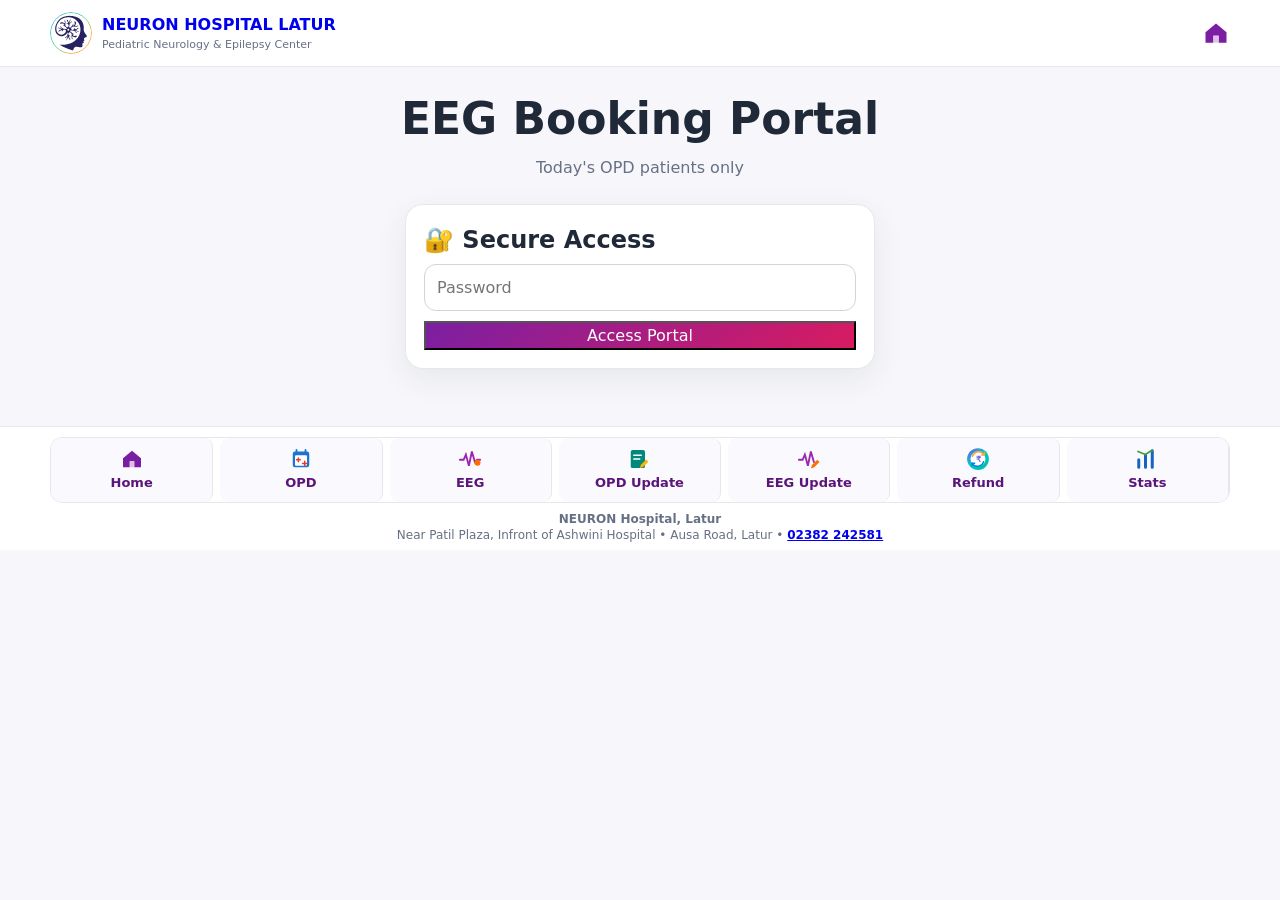
==== commit 1bf5e04c: "Add files via upload" ====
--- a/eeg_booking.html
+++ b/eeg_booking.html
@@ -1,5 +1,6 @@
 <!doctype html><html lang="en"><head><meta charset="utf-8"><meta name="viewport" content="width=device-width,initial-scale=1"><meta name="theme-color" content="#7b1fa2"><link rel="stylesheet" href="css/base.css"><title>EEG Booking | NEURON Hospital</title><script src="js/secure-preload.js"></script></head><body data-title="EEG Booking"><div id="header"></div><main><div class="container">
+<section class="page-title"><h1>EEG Booking Portal</h1><p>Today's OPD patients only</p></section>
 <section id="gate" class="card secure-wrap"><h2>🔐 Secure Access</h2><input id="password" type="password" inputmode="numeric" maxlength="6" placeholder="Password"><button id="enter" class="cta" style="width:100%;margin-top:10px">Access Portal</button></section>
 <section id="portal" hidden>
-<section class="page-title"><h1>EEG Booking Portal</h1><p>Today's OPD patients only</p></section><section class="card"><div class="grid"><div><label>City</label><select id="city"></select></div><div><label>WhatsApp Number</label><div class="input-row"><div class="prefix-wrap"><span class="prefix">+91</span><input id="wa" maxlength="10" inputmode="numeric"></div><button id="load" class="btn btn-secondary">Load</button></div><div id="loadMessage" class="status" hidden>Retrieving Patient information from the system...</div></div></div><div id="status" class="status"></div><div id="patients" class="patient-list"></div><div id="payment" hidden><div class="payment-section-title"><h2>Patient Name: <span id="paymentPatientName"></span></h2></div><div class="grid"><div><label>Payment Mode</label><select id="mode"><option>Cash</option><option>Online</option><option>Split</option></select></div></div><div id="singlePayment"><div><label id="singlePaymentLabel">Cash</label><input id="amount" type="number" min="0" max="3000"></div></div><div id="split" hidden><div class="payment-grid"><div><label>Cash</label><input id="cash" type="number" min="0" max="3000"></div><div><label>Online</label><input id="online" type="number" min="0" max="3000"></div></div><div class="payment-total"><span>Total Sum of charges: </span><span id="total">₹0</span></div></div><button id="book" class="cta" style="width:100%;margin-top:14px">Book EEG Appointment</button><div id="bookMessage" class="status" hidden>Wait we are Confirming your EEG Booking...</div></div></section><section id="confirmation" hidden></section>
+<section class="card"><div class="grid"><div><label>City</label><select id="city"></select></div><div><label>WhatsApp Number</label><div class="input-row"><div class="prefix-wrap"><span class="prefix">+91</span><input id="wa" maxlength="10" inputmode="numeric"></div><button id="load" class="btn btn-secondary">Load</button></div><div id="loadMessage" class="status" hidden>Retrieving Patient information from the system...</div></div></div><div id="status" class="status"></div><div id="patients" class="patient-list"></div><div id="payment" hidden><div class="payment-section-title"><h2>Patient Name: <span id="paymentPatientName"></span></h2></div><div class="grid"><div><label>Payment Mode</label><select id="mode"><option>Cash</option><option>Online</option><option>Split</option></select></div></div><div id="singlePayment"><div><label id="singlePaymentLabel">Cash</label><input id="amount" type="number" min="0" max="3000"></div></div><div id="split" hidden><div class="payment-grid"><div><label>Cash</label><input id="cash" type="number" min="0" max="3000"></div><div><label>Online</label><input id="online" type="number" min="0" max="3000"></div></div><div class="payment-total"><span>Total Sum of charges: </span><span id="total">₹0</span></div></div><button id="book" class="cta" style="width:100%;margin-top:14px">Book EEG Appointment</button><div id="bookMessage" class="status" hidden>Wait we are Confirming your EEG Booking...</div></div></section><section id="confirmation" hidden></section>
 </div></section></div></main><div id="footer"></div><script src="js/config.js"></script><script src="js/api.js"></script><script src="js/utils.js"></script><script src="js/common.js"></script><script src="js/secure.js"></script><script src="js/schedule.js"></script><script src="js/eeg_booking.js"></script></body></html>
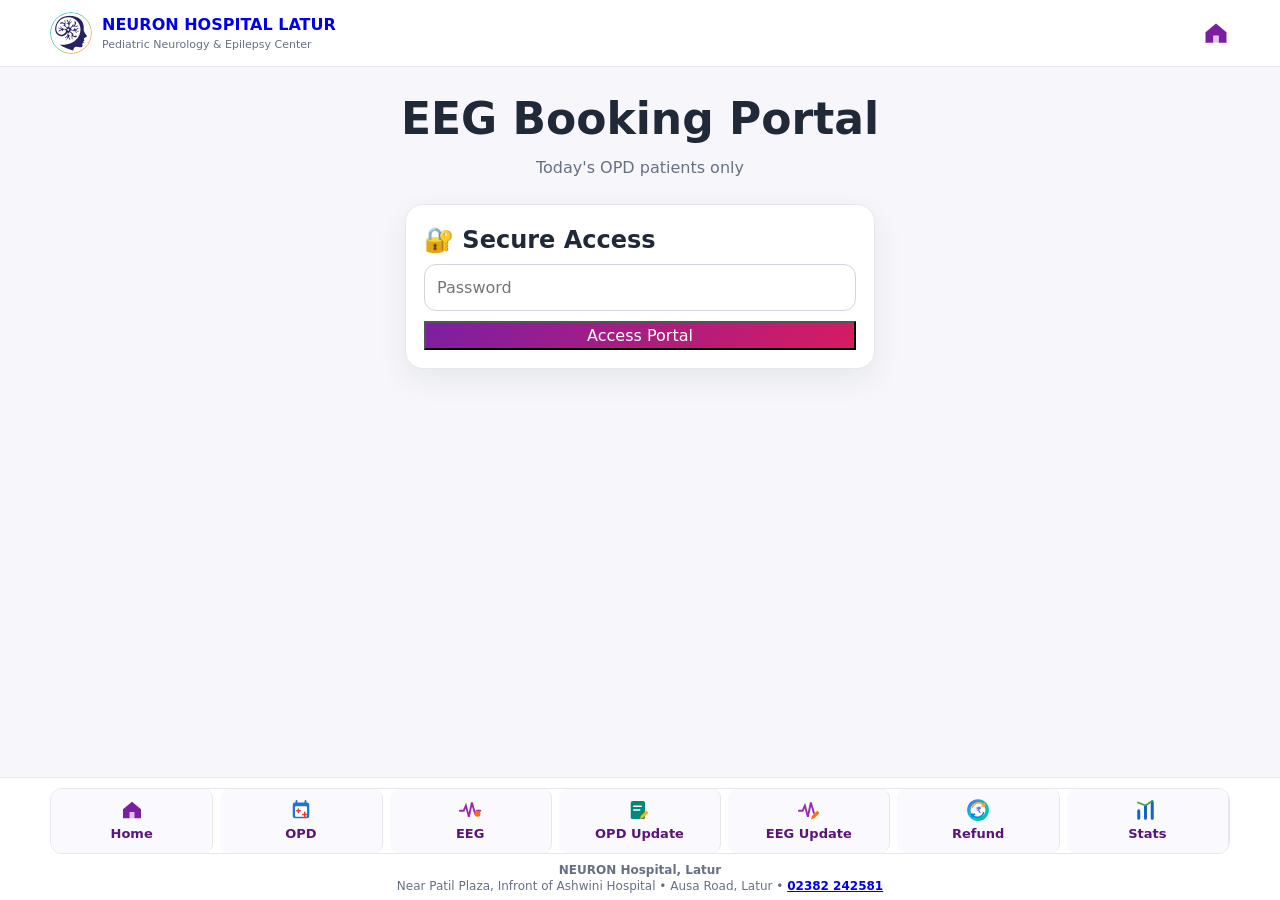
==== commit 3aef4419: "Add files via upload" ====
--- a/eeg_booking.html
+++ b/eeg_booking.html
@@ -2,5 +2,5 @@
 <section class="page-title"><h1>EEG Booking Portal</h1><p>Today's OPD patients only</p></section>
 <section id="gate" class="card secure-wrap"><h2>🔐 Secure Access</h2><input id="password" type="password" inputmode="numeric" maxlength="6" placeholder="Password"><button id="enter" class="cta" style="width:100%;margin-top:10px">Access Portal</button></section>
 <section id="portal" hidden>
-<section class="card"><div class="grid"><div><label>City</label><select id="city"></select></div><div><label>WhatsApp Number</label><div class="input-row"><div class="prefix-wrap"><span class="prefix">+91</span><input id="wa" maxlength="10" inputmode="numeric"></div><button id="load" class="btn btn-secondary">Load</button></div><div id="loadMessage" class="status" hidden>Retrieving Patient information from the system...</div></div></div><div id="status" class="status"></div><div id="patients" class="patient-list"></div><div id="payment" hidden><div class="payment-section-title"><h2>Patient Name: <span id="paymentPatientName"></span></h2></div><div class="grid"><div><label>Payment Mode</label><select id="mode"><option>Cash</option><option>Online</option><option>Split</option></select></div></div><div id="singlePayment"><div><label id="singlePaymentLabel">Cash</label><input id="amount" type="number" min="0" max="3000"></div></div><div id="split" hidden><div class="payment-grid"><div><label>Cash</label><input id="cash" type="number" min="0" max="3000"></div><div><label>Online</label><input id="online" type="number" min="0" max="3000"></div></div><div class="payment-total"><span>Total Sum of charges: </span><span id="total">₹0</span></div></div><button id="book" class="cta" style="width:100%;margin-top:14px">Book EEG Appointment</button><div id="bookMessage" class="status" hidden>Wait we are Confirming your EEG Booking...</div></div></section><section id="confirmation" hidden></section>
+<section class="card"><div class="grid"><div><label class="required-field">City</label><select id="city"></select></div><div><label class="required-field">WhatsApp Number</label><div class="input-row"><div class="prefix-wrap"><span class="prefix">+91</span><input id="wa" maxlength="10" inputmode="numeric"></div><button id="load" class="btn btn-secondary">Load</button></div><div id="loadMessage" class="status" hidden>Retrieving Patient information from the system...</div></div></div><div id="status" class="status"></div><div id="patients" class="patient-list"></div><div id="payment" hidden><div class="payment-section-title"><h2>Patient Name: <span id="paymentPatientName"></span></h2></div><div class="grid"><div><label class="required-field">Payment Mode</label><select id="mode"><option>Cash</option><option>Online</option><option>Split</option></select></div></div><div id="singlePayment"><div><label id="singlePaymentLabel" class="required-field">Cash</label><input id="amount" type="number" min="0" max="3000"></div></div><div id="split" hidden><div class="payment-grid"><div><label class="required-field">Cash</label><input id="cash" type="number" min="0" max="3000"></div><div><label class="required-field">Online</label><input id="online" type="number" min="0" max="3000"></div></div><div class="payment-total"><span>Total Sum of charges: </span><span id="total">₹0</span></div></div><button id="book" class="cta" style="width:100%;margin-top:14px">Book EEG Appointment</button><div id="bookMessage" class="status" hidden>Wait we are Confirming your EEG Booking...</div></div></section><section id="confirmation" hidden></section>
 </div></section></div></main><div id="footer"></div><script src="js/config.js"></script><script src="js/api.js"></script><script src="js/utils.js"></script><script src="js/common.js"></script><script src="js/secure.js"></script><script src="js/schedule.js"></script><script src="js/eeg_booking.js"></script></body></html>
--- a/css/base.css
+++ b/css/base.css
@@ -1,6 +1,6 @@
 
 :root{--p:#7b1fa2;--pd:#5b1478;--g:#168a4a;--r:#b42318;--ink:#1f2937;--muted:#667085;--line:#e5e7eb;--bg:#f7f7fb;--card:#fff;--shadow:0 10px 30px rgba(31,41,55,.08)}
-*{box-sizing:border-box}body{margin:0;background:var(--bg);color:var(--ink);font-family:system-ui,-apple-system,"Segoe UI",sans-serif;line-height:1.45}button,input,select,textarea{font:inherit}button{cursor:pointer}.container{width:min(1180px,calc(100% - 24px));margin:auto}.site-header{position:sticky;top:0;z-index:10;background:#fff;border-bottom:1px solid var(--line)}.header-inner{display:flex;justify-content:space-between;align-items:center;padding:12px 0}.brand{display:flex;gap:10px;align-items:center;text-decoration:none}.brand-mark{width:42px;height:42px;border-radius:13px;background:linear-gradient(135deg,var(--p),#d81b60);color:#fff;display:grid;place-items:center;font-weight:900}.brand-title{font-weight:900}.brand-sub{font-size:11px;color:var(--muted)}.header-home{font-weight:800;color:var(--p);text-decoration:none}main{padding:20px 0 32px}.page-title{text-align:center;margin-bottom:18px}.page-title h1{font-size:clamp(27px,7vw,44px);margin:0}.page-title p{color:var(--muted);margin:5px 0 0}.card{background:var(--card);border:1px solid var(--line);border-radius:18px;box-shadow:var(--shadow);padding:18px;margin-bottom:16px}.card h2{margin:0 0 6px}.grid{display:grid;gap:13px}.field.full{grid-column:1/-1}label{display:block;font-size:13px;font-weight:800;margin-bottom:6px}input,select,textarea{width:100%;min-height:46px;border:1px solid #d0d5dd;border-radius:12px;padding:11px 12px;background:#fff}textarea{min-height:90px}.choice-row{display:grid;grid-template-columns:1fr 1fr;gap:10px}.choice,.btn{border:0;border-radius:12px;padding:12px 15px;min-height:46px;font-weight:850}.choice{background:#fff;border:1px solid #d0d5dd}.choice.active{background:#f3e9f8;border-color:var(--p);color:var(--pd)}.btn-primary,.cta{background:linear-gradient(135deg,var(--p),#d81b60);color:#fff}.btn-secondary{background:#f2eef7;color:var(--pd)}.btn-success{background:#eaf8f0;color:var(--g)}.btn:disabled{opacity:.55}.input-row{display:grid;grid-template-columns:1fr auto;gap:8px}.prefix-wrap{display:flex;border:1px solid #d0d5dd;border-radius:12px;overflow:hidden;background:#fff}.prefix{display:grid;place-items:center;padding:0 10px;background:#f5f5f6;color:var(--muted);font-weight:800}.prefix-wrap input{border:0;border-radius:0}.status{font-size:13px;color:var(--muted);margin-top:8px}.patient-list{display:grid;gap:9px;margin-top:8px}.patient-option{width:100%;text-align:left;background:#fff;border:1px solid var(--line);border-radius:13px;padding:12px}.patient-option.selected{border:2px solid var(--g);background:#f0fbf4}.patient-option strong{display:block}.patient-option .patient-meta{display:block;margin-top:2px;color:var(--muted);font-size:inherit;font-weight:400}.patient-option small{color:var(--muted)}.payment-grid{display:grid;grid-template-columns:1fr 1fr;gap:10px}.payment-total{margin-top:9px;background:#f7f7fb;border-radius:10px;padding:10px;font-weight:900}.calendar{margin-top:8px;border:1px solid var(--line);border-radius:13px;padding:10px;background:#fff}.calendar-grid{display:grid;grid-template-columns:repeat(7,1fr);gap:5px}.calendar-grid button{min-height:38px;padding:0;border:0;border-radius:9px;background:#f3f4f6;color:#777}.calendar-grid button.available{background:#f0e7f7;color:var(--pd);font-weight:900}.calendar-weekday{text-align:center;font-size:11px;font-weight:900;color:var(--muted);padding:3px}.legend{display:flex;justify-content:center;gap:12px;flex-wrap:wrap;font-size:12px;color:var(--muted);margin-top:8px}.success{background:#f0fbf4;border:1px solid #b7e4c7;border-radius:16px;padding:18px;text-align:center}.success-icon{width:48px;height:48px;border-radius:50%;background:#1b9a55;color:#fff;display:grid;place-items:center;font-size:27px;font-weight:900;margin:0 auto 12px}.success h2{text-align:center}.confirm-row{display:flex;justify-content:space-between;gap:12px;border-bottom:1px dashed #cfe4d5;padding:8px 0}.confirm-row span:first-child{color:var(--muted)}.portal-grid{display:grid;gap:12px}.portal-btn{display:block;text-decoration:none;background:#fff;border:1px solid var(--line);box-shadow:var(--shadow);border-radius:18px;padding:18px;color:var(--ink)}.portal-btn strong{display:block;font-size:17px}.portal-btn span{display:block;color:var(--muted);font-size:12px;margin-top:4px}.home{text-align:center;background:transparent;border:0;box-shadow:none;border-radius:0;padding:0;margin-bottom:16px}.doctor-photo{width:156px;height:208px;object-fit:cover;border-radius:28px;box-shadow:var(--shadow)}.hospital-logo-circle{width:200px;height:200px;max-width:80%;object-fit:cover;border-radius:50%;display:block;margin:0 auto;box-shadow:var(--shadow)}.secure-wrap{max-width:470px;margin:25px auto}.footer{border-top:1px solid var(--line);background:#fff;padding:18px 0 8px}.footer-nav{display:grid;grid-template-columns:repeat(2,1fr);gap:7px}.footer-nav a{background:#f7f7fb;padding:9px;border-radius:9px;text-align:center;text-decoration:none;font-size:12px;font-weight:800}.footer-contact{text-align:center;color:var(--muted);font-size:12px;margin:12px 0}.version{text-align:center;color:#98a2b3;font-size:9px}.summary-grid{display:grid;grid-template-columns:repeat(2,1fr);gap:9px}.stat{border:1px solid var(--line);border-radius:13px;padding:12px}.stat small{color:var(--muted);display:block}.stat strong{font-size:19px} .table-wrap{overflow-x:auto;overflow-y:hidden;width:100%;-webkit-overflow-scrolling:touch}table{border-collapse:collapse;width:100%;min-width:680px;background:#fff}th,td{border:1px solid var(--line);padding:8px;font-size:12px;white-space:nowrap}th{background:#f7f7fb}.hidden{display:none!important}
+*{box-sizing:border-box}body{margin:0;background:var(--bg);color:var(--ink);font-family:system-ui,-apple-system,"Segoe UI",sans-serif;line-height:1.45}button,input,select,textarea{font:inherit}button{cursor:pointer}.container{width:min(1180px,calc(100% - 24px));margin:auto}.site-header{position:sticky;top:0;z-index:10;background:#fff;border-bottom:1px solid var(--line)}.header-inner{display:flex;justify-content:space-between;align-items:center;padding:12px 0}.brand{display:flex;gap:10px;align-items:center;text-decoration:none}.brand-mark{width:42px;height:42px;border-radius:13px;background:linear-gradient(135deg,var(--p),#d81b60);color:#fff;display:grid;place-items:center;font-weight:900}.brand-title{font-weight:900}.brand-sub{font-size:11px;color:var(--muted)}.header-home{font-weight:800;color:var(--p);text-decoration:none}main{padding:20px 0 32px}.page-title{text-align:center;margin-bottom:18px}.page-title h1{font-size:clamp(27px,7vw,44px);margin:0}.page-title p{color:var(--muted);margin:5px 0 0}.card{background:var(--card);border:1px solid var(--line);border-radius:18px;box-shadow:var(--shadow);padding:18px;margin-bottom:16px}.card h2{margin:0 0 6px}.grid{display:grid;gap:13px}.field.full{grid-column:1/-1}label{display:block;font-size:13px;font-weight:800;margin-bottom:6px}.required-field::after{content:" *";color:#d32f2f;font-weight:900}input,select,textarea{width:100%;min-height:46px;border:1px solid #d0d5dd;border-radius:12px;padding:11px 12px;background:#fff}textarea{min-height:90px}.choice-row{display:grid;grid-template-columns:1fr 1fr;gap:10px}.choice,.btn{border:0;border-radius:12px;padding:12px 15px;min-height:46px;font-weight:850}.choice{background:#fff;border:1px solid #d0d5dd}.choice.active{background:#f3e9f8;border-color:var(--p);color:var(--pd)}.btn-primary,.cta{background:linear-gradient(135deg,var(--p),#d81b60);color:#fff}.btn-secondary{background:#f2eef7;color:var(--pd)}.btn-success{background:#eaf8f0;color:var(--g)}.btn:disabled{opacity:.55}.input-row{display:grid;grid-template-columns:1fr auto;gap:8px}.prefix-wrap{display:flex;border:1px solid #d0d5dd;border-radius:12px;overflow:hidden;background:#fff}.prefix{display:grid;place-items:center;padding:0 10px;background:#f5f5f6;color:var(--muted);font-weight:800}.prefix-wrap input{border:0;border-radius:0}.status{font-size:13px;color:var(--muted);margin-top:8px}.patient-list{display:grid;gap:9px;margin-top:8px}.patient-option{width:100%;text-align:left;background:#fff;border:1px solid var(--line);border-radius:13px;padding:12px}.patient-option.selected{border:2px solid var(--g);background:#f0fbf4}.patient-option strong{display:block}.patient-option .patient-meta{display:block;margin-top:2px;color:var(--muted);font-size:inherit;font-weight:400}.patient-option small{color:var(--muted)}.payment-grid{display:grid;grid-template-columns:1fr 1fr;gap:10px}.payment-total{margin-top:9px;background:#f7f7fb;border-radius:10px;padding:10px;font-weight:900}.calendar{margin-top:8px;border:1px solid var(--line);border-radius:13px;padding:10px;background:#fff}.calendar-grid{display:grid;grid-template-columns:repeat(7,1fr);gap:5px}.calendar-grid button{min-height:38px;padding:0;border:0;border-radius:9px;background:#f3f4f6;color:#777}.calendar-grid button.available{background:#f0e7f7;color:var(--pd);font-weight:900}.calendar-weekday{text-align:center;font-size:11px;font-weight:900;color:var(--muted);padding:3px}.legend{display:flex;justify-content:center;gap:12px;flex-wrap:wrap;font-size:12px;color:var(--muted);margin-top:8px}.success{background:#f0fbf4;border:1px solid #b7e4c7;border-radius:16px;padding:18px;text-align:center}.success-icon{width:48px;height:48px;border-radius:50%;background:#1b9a55;color:#fff;display:grid;place-items:center;font-size:27px;font-weight:900;margin:0 auto 12px}.success h2{text-align:center}.confirm-row{display:flex;justify-content:space-between;gap:12px;border-bottom:1px dashed #cfe4d5;padding:8px 0}.confirm-row span:first-child{color:var(--muted)}.portal-grid{display:grid;gap:12px}.portal-btn{display:block;text-decoration:none;background:#fff;border:1px solid var(--line);box-shadow:var(--shadow);border-radius:18px;padding:18px;color:var(--ink)}.portal-btn strong{display:block;font-size:17px}.portal-btn span{display:block;color:var(--muted);font-size:12px;margin-top:4px}.home{text-align:center;background:transparent;border:0;box-shadow:none;border-radius:0;padding:0;margin-bottom:16px}.doctor-photo{width:156px;height:208px;object-fit:cover;border-radius:28px;box-shadow:var(--shadow)}.hospital-logo-circle{width:200px;height:200px;max-width:80%;object-fit:cover;border-radius:50%;display:block;margin:0 auto;box-shadow:var(--shadow)}.secure-wrap{max-width:470px;margin:25px auto}.footer{border-top:1px solid var(--line);background:#fff;padding:18px 0 8px}.footer-nav{display:grid;grid-template-columns:repeat(2,1fr);gap:7px}.footer-nav a{background:#f7f7fb;padding:9px;border-radius:9px;text-align:center;text-decoration:none;font-size:12px;font-weight:800}.footer-contact{text-align:center;color:var(--muted);font-size:12px;margin:12px 0}.version{text-align:center;color:#98a2b3;font-size:9px}.summary-grid{display:grid;grid-template-columns:repeat(2,1fr);gap:9px}.stat{border:1px solid var(--line);border-radius:13px;padding:12px}.stat small{color:var(--muted);display:block}.stat strong{font-size:19px} .table-wrap{overflow-x:auto;overflow-y:hidden;width:100%;-webkit-overflow-scrolling:touch}table{border-collapse:collapse;width:100%;min-width:680px;background:#fff}th,td{border:1px solid var(--line);padding:8px;font-size:12px;white-space:nowrap}th{background:#f7f7fb}.hidden{display:none!important}
 @media(min-width:700px){.grid{grid-template-columns:1fr 1fr}.container{width:min(1180px,calc(100% - 40px))}.portal-grid{grid-template-columns:repeat(2,1fr)}.footer-nav{grid-template-columns:repeat(6,1fr)}.home{display:grid;grid-template-columns:180px 1fr;gap:25px;text-align:left;align-items:center}.summary-grid{grid-template-columns:repeat(4,1fr)}}
 @media(min-width:1050px){.portal-grid{grid-template-columns:repeat(3,1fr)}}
 
@@ -8,7 +8,7 @@
 
 .report-head{display:flex;align-items:center;gap:8px;flex-wrap:wrap;margin-bottom:12px}.total-row th,.total-row td{font-weight:900;background:#f3f0f7}.download-row{margin-top:14px;display:flex;justify-content:flex-end}.download-row .btn{width:auto}
 
-.service-summary{display:grid;grid-template-columns:repeat(2,minmax(0,1fr));gap:10px;margin-top:10px}.service-card{position:relative;min-width:0;overflow:hidden;background:#fff;border:1px solid var(--line);border-radius:16px;box-shadow:var(--shadow)}.service-card-title{display:inline-flex;align-items:center;min-width:110px;padding:9px 18px;background:#f1f2f4;border-bottom-right-radius:22px;font-size:20px;line-height:1.2;font-weight:900;color:var(--ink)}.service-card-body{display:grid;grid-template-columns:1fr 1px 1fr;align-items:center;min-height:82px;padding:12px 14px 14px}.service-metric{text-align:center}.service-metric span{display:block;color:var(--muted);font-size:14px;line-height:1.2;font-weight:500}.service-metric strong{display:block;margin-top:4px;color:var(--pd);font-size:27px;line-height:1.1;font-weight:900}.service-divider{width:1px;height:48px;background:var(--line)}.collection-card{margin-top:10px;border:1px solid var(--line);border-radius:13px;overflow:hidden;background:#fff}.collection-table-wrap{overflow-x:auto;overflow-y:hidden;width:100%;-webkit-overflow-scrolling:touch}.collection-table{width:max-content;min-width:100%;table-layout:auto;background:#fff}.collection-table th,.collection-table td{padding:9px 12px;border:1px solid var(--line);font-size:12px;white-space:nowrap;text-align:center}.collection-table thead th{font-weight:900;background:#f7f7fb}.collection-table .collection-label{text-align:left!important;font-weight:800}.collection-table .collection-total{font-weight:900;background:#f3f0f7}.combined-table-wrap{position:relative;overflow-x:auto;overflow-y:hidden;margin-top:18px;border-radius:10px;isolation:isolate}.combined-report{width:max-content;min-width:100%;table-layout:auto}.combined-report th,.combined-report td{padding:7px clamp(12px,1.6vw,20px);text-align:center}.combined-report th:nth-child(2),.combined-report td:nth-child(2){text-align:left}.combined-report th:nth-child(n+3):nth-child(-n+8),.combined-report td:nth-child(n+3):nth-child(-n+8){padding-left:clamp(14px,1.8vw,22px);padding-right:clamp(14px,1.8vw,22px)}.combined-report th,.combined-report td{min-width:max-content}.combined-report thead th{z-index:1}.combined-report tfoot th{background:#f3f0f7}@media(max-width:699px){.combined-report{width:max-content;min-width:100%}.combined-report th,.combined-report td{font-size:11px;padding:7px 10px}.combined-report th:nth-child(n+3):nth-child(-n+8),.combined-report td:nth-child(n+3):nth-child(-n+8){padding-left:12px;padding-right:12px}.collection-table th,.collection-table td{padding:8px 10px;font-size:11px}}
+.service-summary{display:grid;grid-template-columns:repeat(2,minmax(0,1fr));gap:10px;margin-top:10px}.service-card{position:relative;min-width:0;overflow:hidden;background:#fff;border:1px solid var(--line);border-radius:16px;box-shadow:var(--shadow)}.service-card-title{display:inline-flex;align-items:center;min-width:110px;padding:9px 18px;background:#f1f2f4;border-bottom-right-radius:22px;font-size:20px;line-height:1.2;font-weight:900;color:var(--ink)}.service-card-body{display:grid;grid-template-columns:1fr 1px 1fr;align-items:center;min-height:82px;padding:12px 14px 14px}.service-metric{text-align:center}.service-metric span{display:block;color:var(--muted);font-size:14px;line-height:1.2;font-weight:500}.service-metric strong{display:block;margin-top:4px;font-size:27px;line-height:1.1;font-weight:765}.service-metric .metric-total{color:var(--g)}.service-metric .metric-free{color:var(--r)}.service-divider{width:1px;height:48px;background:var(--line)}.collection-card{margin-top:10px;border:1px solid var(--line);border-radius:13px;overflow:hidden;background:#fff}.collection-table-wrap{overflow-x:auto;overflow-y:hidden;width:100%;-webkit-overflow-scrolling:touch}.collection-table{width:max-content;min-width:100%;table-layout:auto;background:#fff}.collection-table th,.collection-table td{padding:9px 12px;border:1px solid var(--line);font-size:12px;white-space:nowrap;text-align:center}.collection-table thead th{font-weight:900;background:#f7f7fb}.collection-table .collection-label{text-align:left!important;font-weight:800}.collection-table .collection-total{font-weight:900;background:#f3f0f7}.combined-table-wrap{position:relative;overflow-x:auto;overflow-y:hidden;margin-top:18px;border-radius:10px;isolation:isolate}.combined-report{width:max-content;min-width:100%;table-layout:auto}.combined-report th,.combined-report td{padding:7px clamp(12px,1.6vw,20px);text-align:center}.combined-report th:nth-child(2),.combined-report td:nth-child(2){text-align:left}.combined-report th:nth-child(n+3):nth-child(-n+8),.combined-report td:nth-child(n+3):nth-child(-n+8){padding-left:clamp(14px,1.8vw,22px);padding-right:clamp(14px,1.8vw,22px)}.combined-report th,.combined-report td{min-width:max-content}.combined-report thead th{z-index:1}.combined-report tfoot th{background:#f3f0f7}@media(max-width:699px){.combined-report{width:max-content;min-width:100%}.combined-report th,.combined-report td{font-size:11px;padding:7px 10px}.combined-report th:nth-child(n+3):nth-child(-n+8),.combined-report td:nth-child(n+3):nth-child(-n+8){padding-left:12px;padding-right:12px}.collection-table th,.collection-table td{padding:8px 10px;font-size:11px}}
 
 
 /* Home portal cards */
@@ -134,8 +134,8 @@
     padding:35px;
   }
   .hospital-logo-circle{
-    width:200px;
-    height:200px;
+    width:160px;
+    height:160px;
     max-width:none;
     margin:0;
   }
@@ -243,3 +243,53 @@
 
 /* v170.5: prevent authenticated secure-access gate flash before JS initializes */
 html.neuron-secure-preauthorized #gate{display:none!important}
+
+/* v174: consistent bottom footer layout on all pages */
+html,body{min-height:100%;}
+body{min-height:100vh;min-height:100dvh;display:flex;flex-direction:column;}
+#header{flex:0 0 auto;}
+main{flex:1 0 auto;width:100%;}
+#footer{flex:0 0 auto;}
+
+/* v176.3: softer color-matched home portal cards with stronger section headers */
+body[data-title="Home"] .portal-section{
+  border:1px solid rgba(31,41,55,.10);
+  box-shadow:0 6px 18px rgba(31,41,55,.05);
+}
+body[data-title="Home"] .portal-section-opd{background:#eaf3ff}
+body[data-title="Home"] .portal-section-eeg{background:#f2e9ff}
+body[data-title="Home"] .portal-section-calls{background:#ffe8f2}
+body[data-title="Home"] .portal-section-admin{background:#e5f5e9}
+body[data-title="Home"] .portal-section-title{
+  width:150px;
+  max-width:none;
+  font-size:17px;
+  font-weight:850;
+  padding:7px 19px 8px;
+}
+body[data-title="Home"] .portal-section-opd .portal-section-title{background:#4d8fe3;color:#fff}
+body[data-title="Home"] .portal-section-eeg .portal-section-title{background:#8f48cc;color:#fff}
+body[data-title="Home"] .portal-section-calls .portal-section-title{background:#dc3f7d;color:#fff}
+body[data-title="Home"] .portal-section-admin .portal-section-title{background:#2f8f57;color:#fff;width:max-content;max-width:calc(100% - 32px)}
+body[data-title="Home"] .portal-actions{
+  gap:9px;
+  padding:10px;
+  margin-top:2px;
+  min-height:0;
+}
+body[data-title="Home"] .portal-action{
+  min-height:58px;
+  padding:10px 9px;
+  background:#fff;
+  border:1px solid rgba(31,41,55,.09);
+  border-radius:11px;
+  box-shadow:0 2px 7px rgba(31,41,55,.04);
+  font-weight:600;
+}
+body[data-title="Home"] .portal-action:first-child{border-right:1px solid rgba(31,41,55,.09)}
+body[data-title="Home"] .portal-action strong{font-weight:600}
+body[data-title="Home"] .portal-action:active{background:#fff}
+@media(min-width:700px){
+  body[data-title="Home"] .portal-actions{padding:11px;gap:10px;min-height:0}
+  body[data-title="Home"] .portal-action{min-height:60px;font-size:15.3px}
+}
